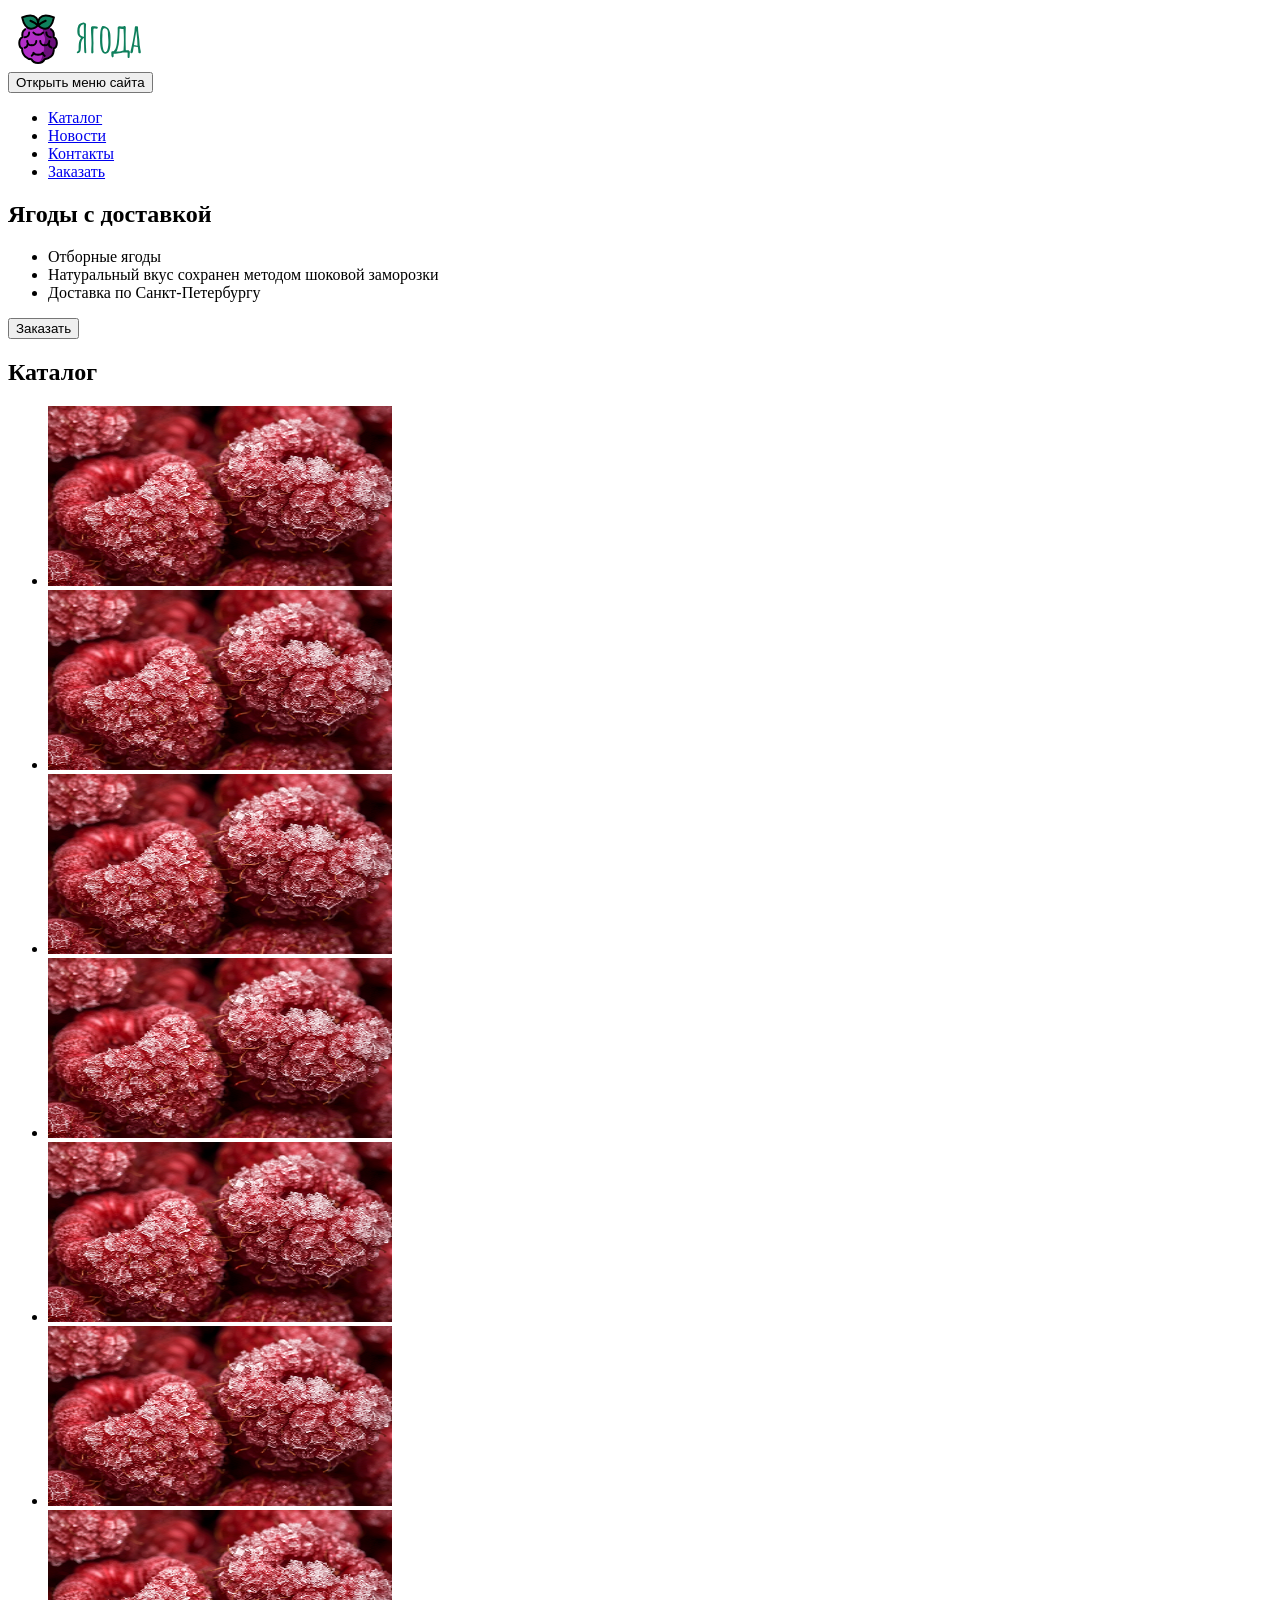
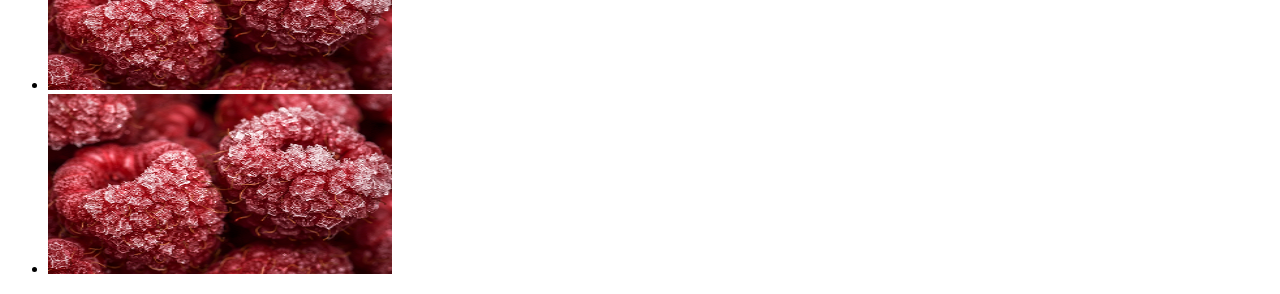
==== source/index.html @ 9d71b6a7 "Сделано 2 секции" ====
<!DOCTYPE html>
<html class="page" lang="ru">
  <head>
    <meta charset="UTF-8">
    <title>Berry</title>
    <meta name="viewport" content="width=device-width,initial-scale=1">
    <link rel="preload" href="#" type="font/woff2" as="font">
    <link rel="stylesheet" href="styles/styles.css">
    <script src="scripts/index.js" defer></script>
  </head>
  <body class="page__body">
    <header class="header">
      <div class="container">
        <a class="header__logo logo">
          <picture>
            <source
              srcset="./images/logo-huge.svg"
              media="(min-width: 768px)"
              width="135"
              height="60"
            >
            <img class="logo__image" src="./images/logo-small.svg" alt="Изображение ягоды еживики" width="52" height="52">
          </picture>
        </a>
        <nav class="header__navigation header__navigation--closed">
          <button class="header__burger-menu" type="button">
            <span class="visually-hidden">Открыть меню сайта</span>
          </button>
          <ul class="header__navigation-list">
            <li class="header__navigation-item">
              <a href="#" class="header-_navigation-link">Каталог</a>
            </li>
            <li class="header__navigation-item">
              <a href="#" class="header-_navigation-link">Новости</a>
            </li>
            <li class="header__navigation-item">
              <a href="#" class="header-_navigation-link">Контакты</a>
            </li>
            <li class="header__navigation-item">
              <a href="#" class="header-_navigation-link">Заказать</a>
            </li>
          </ul>
        </nav>
      </div>
    </header>
    <main>
      <section class="hero section container">
        <h1 class="hero__title">
          Ягоды с доставкой
        </h1>
        <ul class="hero__list">
          <li class="hero__item">Отборные ягоды</li>
          <li class="hero__item">Натуральный вкус сохранен методом шоковой заморозки</li>
          <li class="hero__item">Доставка по Санкт-Петербургу</li>
        </ul>
        <button class="hero__button button">Заказать</button>
      </section>
      <section class="catalog section container">
        <h2 class="catalog__title">Каталог</h2>
        <ul class="catalog__list">
          <li class="catalog__item">
            <atricle class="catalog__card card">
              <img
                class="catalog__card-image"
                src=""
                srcset="
                  ./images/raspberry-1x.png 1x,
                  ./images/raspberry-2x.png 1x,
                  ./images/raspberry-3x.png 1x,"
                alt="Изображение ягоды малины"
                width="344" height="180">
            </atricle>
          </li>
          <li class="catalog__item">
            <atricle class="catalog__card card">
              <img
              class="catalog__card-image"
              src=""
              srcset="
                ./images/raspberry-1x.png 1x,
                ./images/raspberry-2x.png 1x,
                ./images/raspberry-3x.png 1x,"
              alt="Изображение ягоды малины"
              width="344" height="180">
            </atricle>
          </li>
          <li class="catalog__item">
            <atricle class="catalog__card card">
              <img
              class="catalog__card-image"
              src=""
              srcset="
                ./images/raspberry-1x.png 1x,
                ./images/raspberry-2x.png 1x,
                ./images/raspberry-3x.png 1x,"
              alt="Изображение ягоды малины"
              width="344" height="180">
            </atricle>
          </li>
          <li class="catalog__item">
            <atricle class="catalog__card card">
              <img
              class="catalog__card-image"
              src=""
              srcset="
                ./images/raspberry-1x.png 1x,
                ./images/raspberry-2x.png 1x,
                ./images/raspberry-3x.png 1x,"
              alt="Изображение ягоды малины"
              width="344" height="180">
            </atricle>
          </li>
          <li class="catalog__item">
            <atricle class="catalog__card card">
              <img
              class="catalog__card-image"
              src=""
              srcset="
                ./images/raspberry-1x.png 1x,
                ./images/raspberry-2x.png 1x,
                ./images/raspberry-3x.png 1x,"
              alt="Изображение ягоды малины"
              width="344" height="180">
            </atricle>
          </li>
          <li class="catalog__item">
            <atricle class="catalog__card card">
              <img
              class="catalog__card-image"
              src=""
              srcset="
                ./images/raspberry-1x.png 1x,
                ./images/raspberry-2x.png 1x,
                ./images/raspberry-3x.png 1x,"
              alt="Изображение ягоды малины"
              width="344" height="180">
            </atricle>
          </li>
          <li class="catalog__item">
            <atricle class="catalog__card card">
              <img
              class="catalog__card-image"
              src=""
              srcset="
                ./images/raspberry-1x.png 1x,
                ./images/raspberry-2x.png 1x,
                ./images/raspberry-3x.png 1x,"
              alt="Изображение ягоды малины"
              width="344" height="180">
            </atricle>
          </li>
          <li class="catalog__item">
            <atricle class="catalog__card card">
              <img
              class="catalog__card-image"
              src=""
              srcset="
                ./images/raspberry-1x.png 1x,
                ./images/raspberry-2x.png 1x,
                ./images/raspberry-3x.png 1x,"
              alt="Изображение ягоды малины"
              width="344" height="180">
            </atricle>
          </li>
        </ul>
      </section>
    </main>
  </body>
</html>
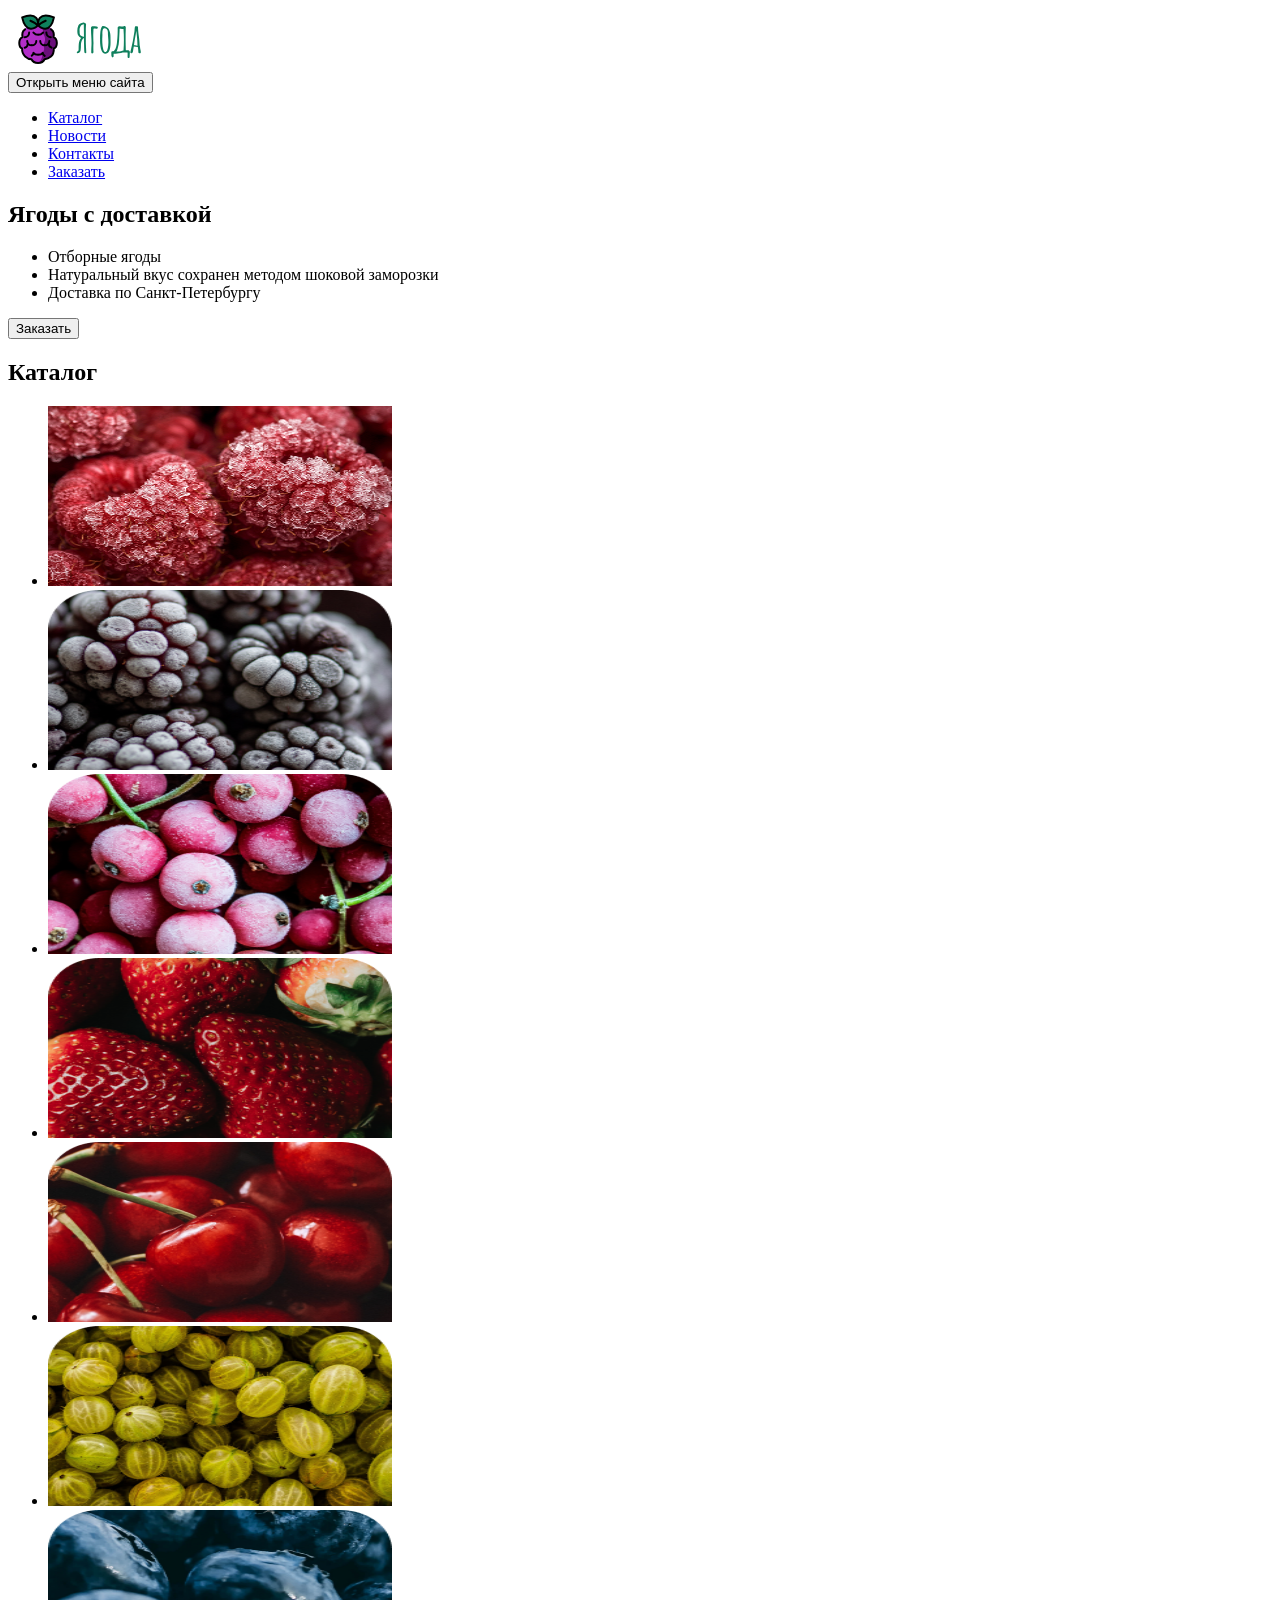
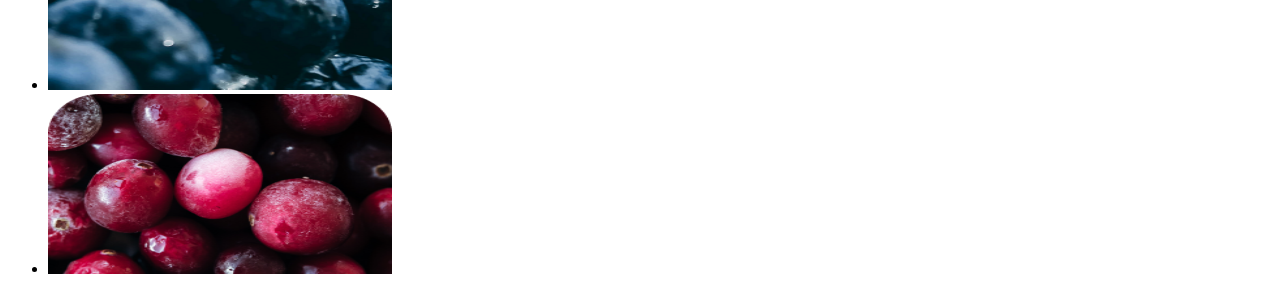
==== commit f95de8af: "Пробный коммит с другого места" ====
--- a/source/index.html
+++ b/source/index.html
@@ -62,7 +62,7 @@
             <atricle class="catalog__card card">
               <img
                 class="catalog__card-image"
-                src=""
+                
                 srcset="
                   ./images/raspberry-1x.png 1x,
                   ./images/raspberry-2x.png 1x,
@@ -75,11 +75,8 @@
             <atricle class="catalog__card card">
               <img
               class="catalog__card-image"
-              src=""
-              srcset="
-                ./images/raspberry-1x.png 1x,
-                ./images/raspberry-2x.png 1x,
-                ./images/raspberry-3x.png 1x,"
+              src="./images/blackberry-1x.png"
+  
               alt="Изображение ягоды малины"
               width="344" height="180">
             </atricle>
@@ -88,11 +85,8 @@
             <atricle class="catalog__card card">
               <img
               class="catalog__card-image"
-              src=""
-              srcset="
-                ./images/raspberry-1x.png 1x,
-                ./images/raspberry-2x.png 1x,
-                ./images/raspberry-3x.png 1x,"
+              src="./images/lingonberry-1x.png"
+              
               alt="Изображение ягоды малины"
               width="344" height="180">
             </atricle>
@@ -101,11 +95,8 @@
             <atricle class="catalog__card card">
               <img
               class="catalog__card-image"
-              src=""
-              srcset="
-                ./images/raspberry-1x.png 1x,
-                ./images/raspberry-2x.png 1x,
-                ./images/raspberry-3x.png 1x,"
+              src="./images/strawberry-1x.png"
+              
               alt="Изображение ягоды малины"
               width="344" height="180">
             </atricle>
@@ -114,11 +105,8 @@
             <atricle class="catalog__card card">
               <img
               class="catalog__card-image"
-              src=""
-              srcset="
-                ./images/raspberry-1x.png 1x,
-                ./images/raspberry-2x.png 1x,
-                ./images/raspberry-3x.png 1x,"
+              src="./images/cherry-1x.png"
+              
               alt="Изображение ягоды малины"
               width="344" height="180">
             </atricle>
@@ -127,11 +115,8 @@
             <atricle class="catalog__card card">
               <img
               class="catalog__card-image"
-              src=""
-              srcset="
-                ./images/raspberry-1x.png 1x,
-                ./images/raspberry-2x.png 1x,
-                ./images/raspberry-3x.png 1x,"
+              src="./images/gooseberry-1x.png"
+              
               alt="Изображение ягоды малины"
               width="344" height="180">
             </atricle>
@@ -140,11 +125,8 @@
             <atricle class="catalog__card card">
               <img
               class="catalog__card-image"
-              src=""
-              srcset="
-                ./images/raspberry-1x.png 1x,
-                ./images/raspberry-2x.png 1x,
-                ./images/raspberry-3x.png 1x,"
+              src="./images/blueberry-1x.png"
+              
               alt="Изображение ягоды малины"
               width="344" height="180">
             </atricle>
@@ -153,11 +135,8 @@
             <atricle class="catalog__card card">
               <img
               class="catalog__card-image"
-              src=""
-              srcset="
-                ./images/raspberry-1x.png 1x,
-                ./images/raspberry-2x.png 1x,
-                ./images/raspberry-3x.png 1x,"
+              src="./images/cranberry-1x.png"
+              
               alt="Изображение ягоды малины"
               width="344" height="180">
             </atricle>
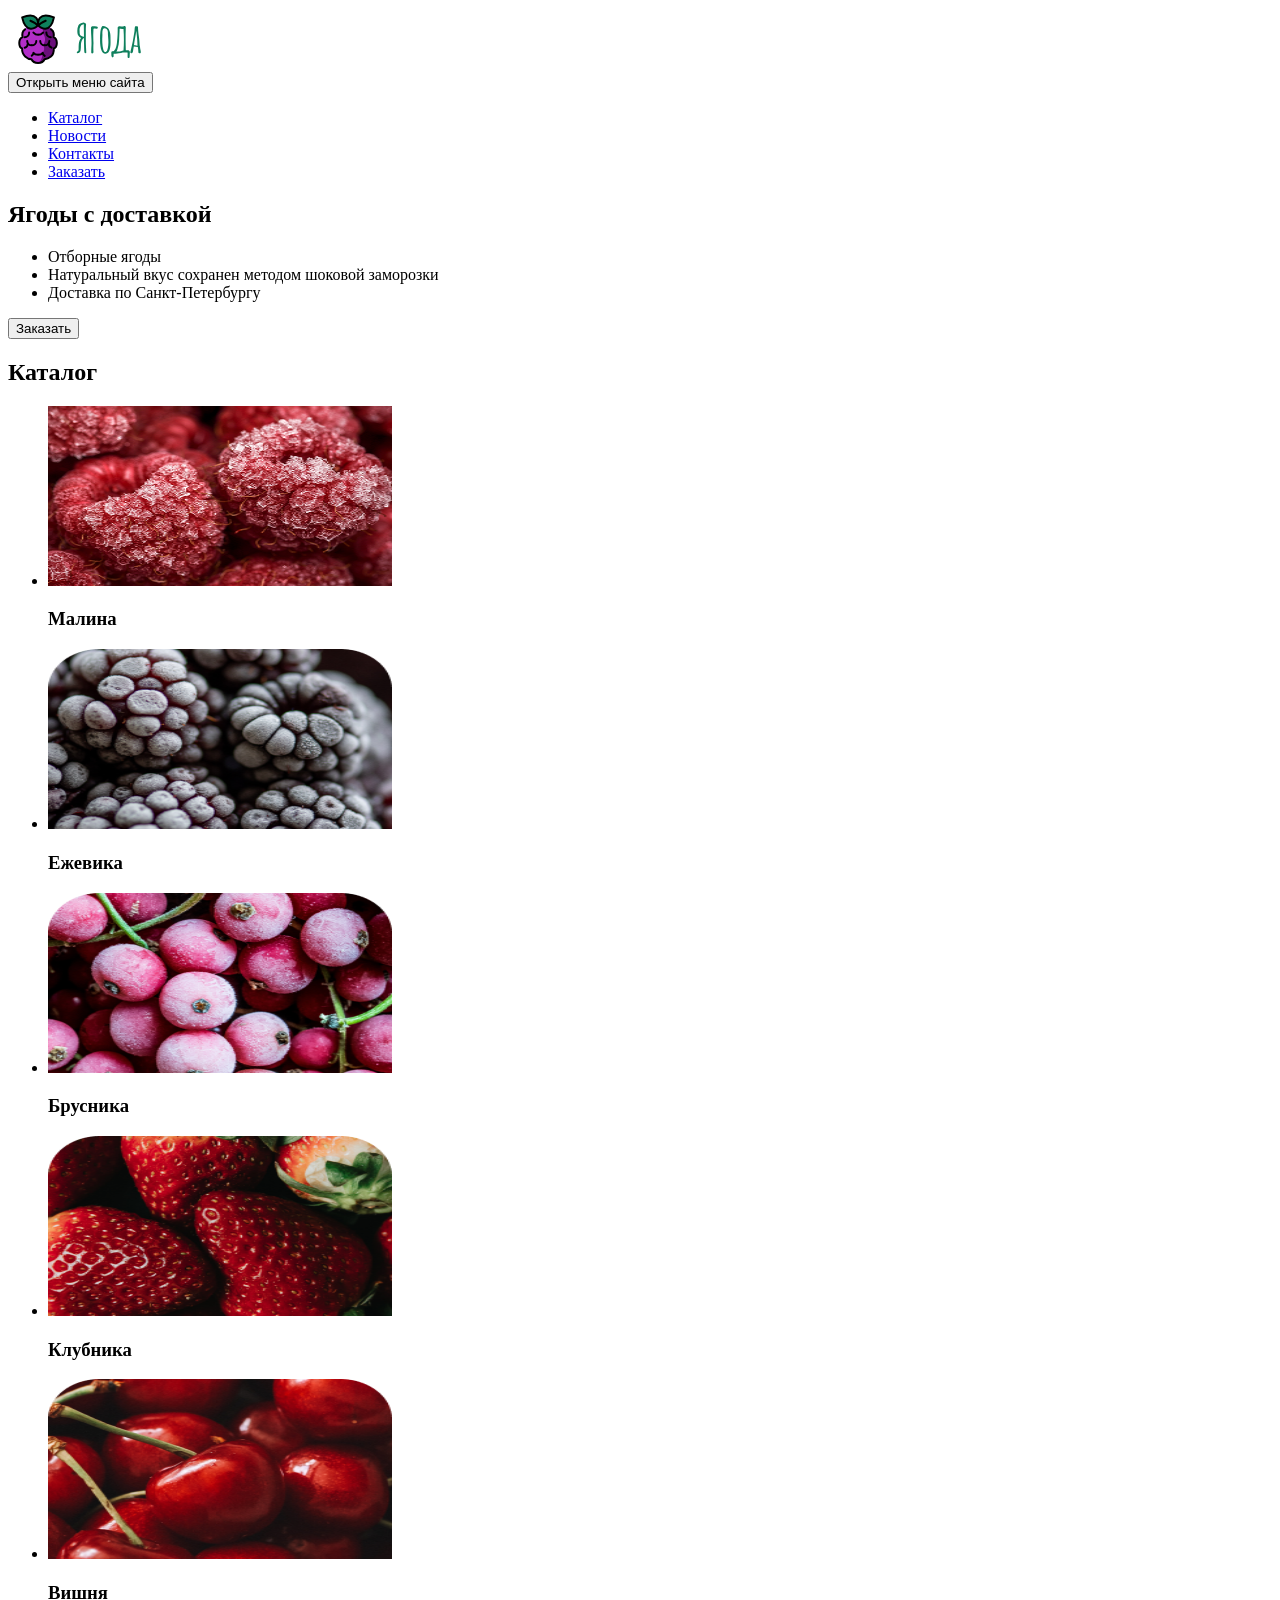
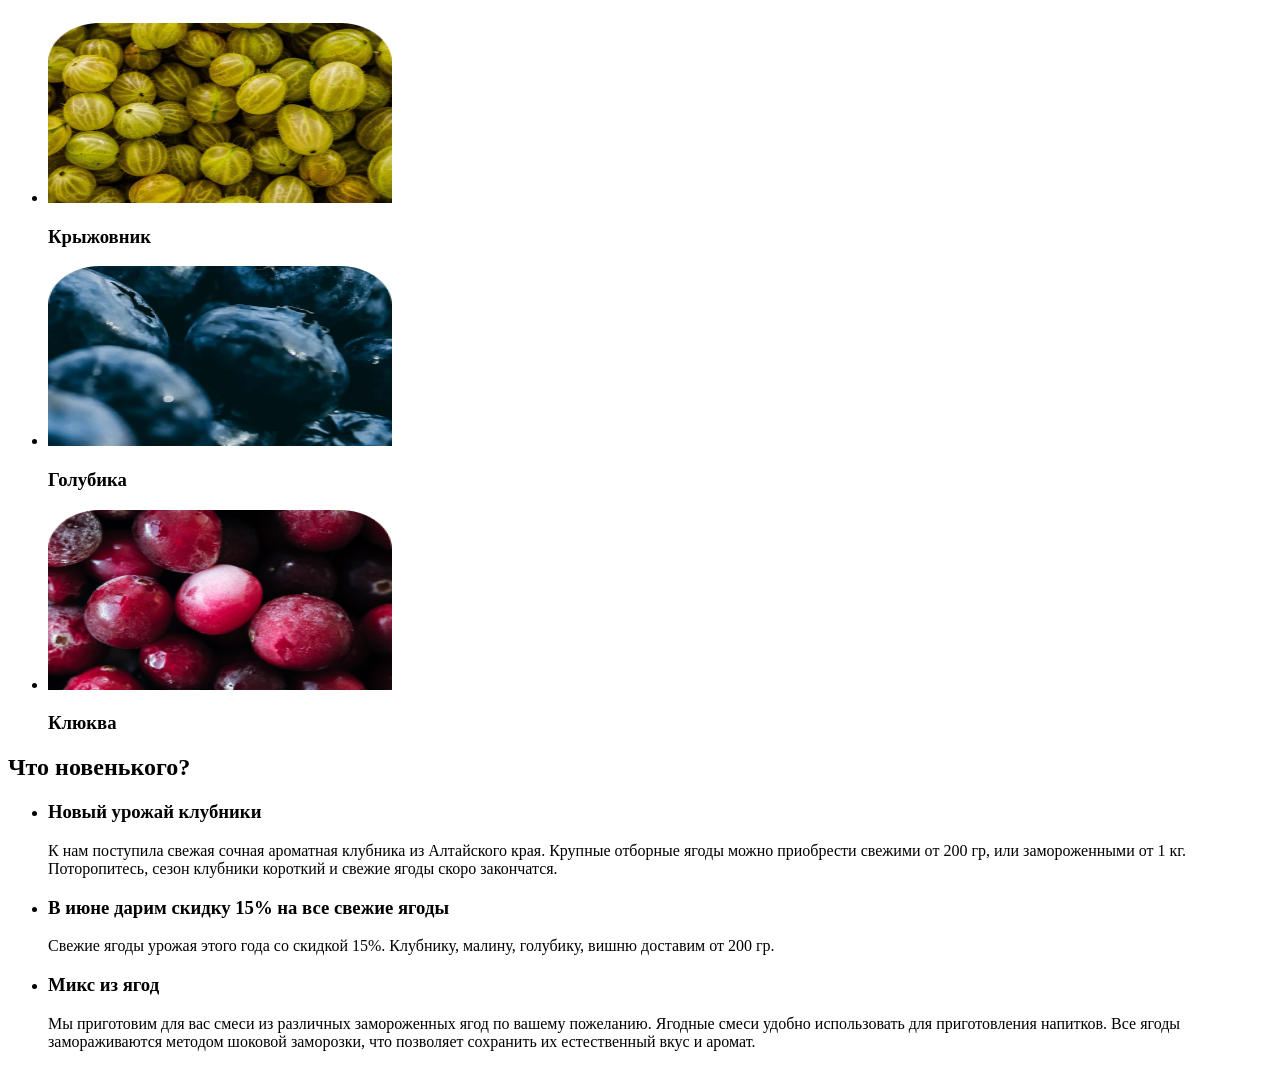
==== commit 0bcedf38: "Настройка сасс" ====
--- a/source/index.html
+++ b/source/index.html
@@ -69,6 +69,7 @@
                   ./images/raspberry-3x.png 1x,"
                 alt="Изображение ягоды малины"
                 width="344" height="180">
+                <h3 class="catalog__card-title">Малина</h3>
             </atricle>
           </li>
           <li class="catalog__item">
@@ -76,9 +77,10 @@
               <img
               class="catalog__card-image"
               src="./images/blackberry-1x.png"
-  
+              
               alt="Изображение ягоды малины"
               width="344" height="180">
+              <h3 class="catalog__card-title">Ежевика</h3>
             </atricle>
           </li>
           <li class="catalog__item">
@@ -89,6 +91,7 @@
               
               alt="Изображение ягоды малины"
               width="344" height="180">
+              <h3 class="catalog__card-title">Брусника</h3>
             </atricle>
           </li>
           <li class="catalog__item">
@@ -99,6 +102,7 @@
               
               alt="Изображение ягоды малины"
               width="344" height="180">
+              <h3 class="catalog__card-title">Клубника</h3>
             </atricle>
           </li>
           <li class="catalog__item">
@@ -109,6 +113,7 @@
               
               alt="Изображение ягоды малины"
               width="344" height="180">
+              <h3 class="catalog__card-title">Вишня</h3>
             </atricle>
           </li>
           <li class="catalog__item">
@@ -119,6 +124,7 @@
               
               alt="Изображение ягоды малины"
               width="344" height="180">
+              <h3 class="catalog__card-title">Крыжовник</h3>
             </atricle>
           </li>
           <li class="catalog__item">
@@ -129,6 +135,7 @@
               
               alt="Изображение ягоды малины"
               width="344" height="180">
+              <h3 class="catalog__card-title">Голубика</h3>
             </atricle>
           </li>
           <li class="catalog__item">
@@ -139,10 +146,47 @@
               
               alt="Изображение ягоды малины"
               width="344" height="180">
+              <h3 class="catalog__card-title">Клюква</h3>
             </atricle>
           </li>
         </ul>
       </section>
+      <section class="news section">
+        <h2 class="news__title">Что новенького?</h2>
+        <ul class="news__list">
+          <li class="news__item">
+            <article class="news__card card">
+              <h3 class="news__card-title">Новый урожай клубники</h3>
+              <p class="news__card-text">
+                К нам поступила свежая сочная ароматная клубника 
+                из Алтайского края. Крупные отборные ягоды можно приобрести 
+                свежими от 200 гр, или замороженными от 1 кг. 
+                Поторопитесь, сезон клубники короткий и свежие ягоды скоро закончатся.
+              </p>
+            </article>
+          </li>
+          <li class="news__item">
+            <article class="news__card card">
+              <h3 class="news__card-title">В июне дарим скидку 15% на все свежие ягоды</h3>
+              <p class="news__card-text">
+                Свежие ягоды урожая этого года со скидкой 15%.  Клубнику, малину, голубику, вишню доставим от 200 гр. 
+              </p>
+            </article>
+          </li>
+          <li class="news__item">
+            <article class="news__card card">
+              <h3 class="news__card-title">Микс из ягод</h3>
+              <p class="news__card-text">
+                Мы приготовим для вас смеси 
+                из различных замороженных ягод по вашему пожеланию. 
+                Ягодные смеси удобно использовать для приготовления напитков.
+                Все ягоды замораживаются методом шоковой заморозки, 
+                что позволяет сохранить их естественный вкус и аромат.</p>
+            </article>
+          </li>
+        </ul>
+        
+      </section>
     </main>
   </body>
 </html>
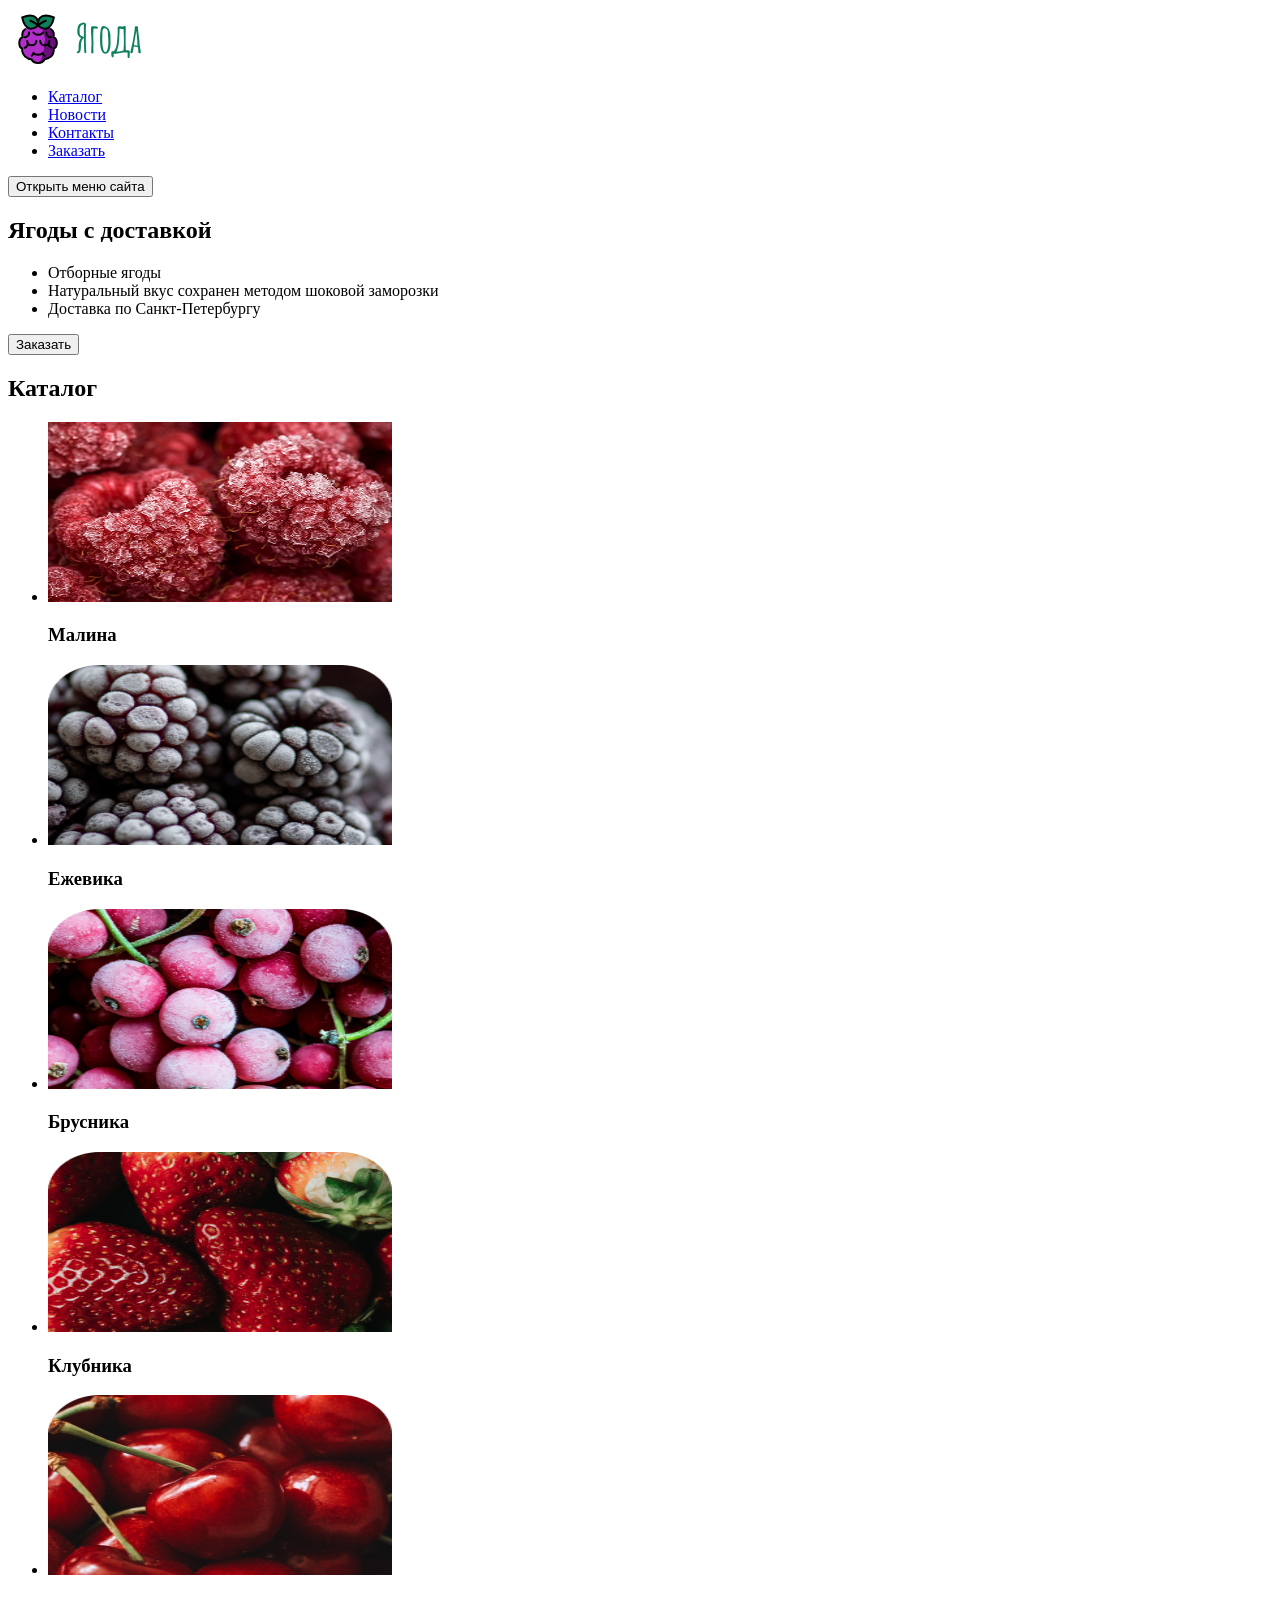
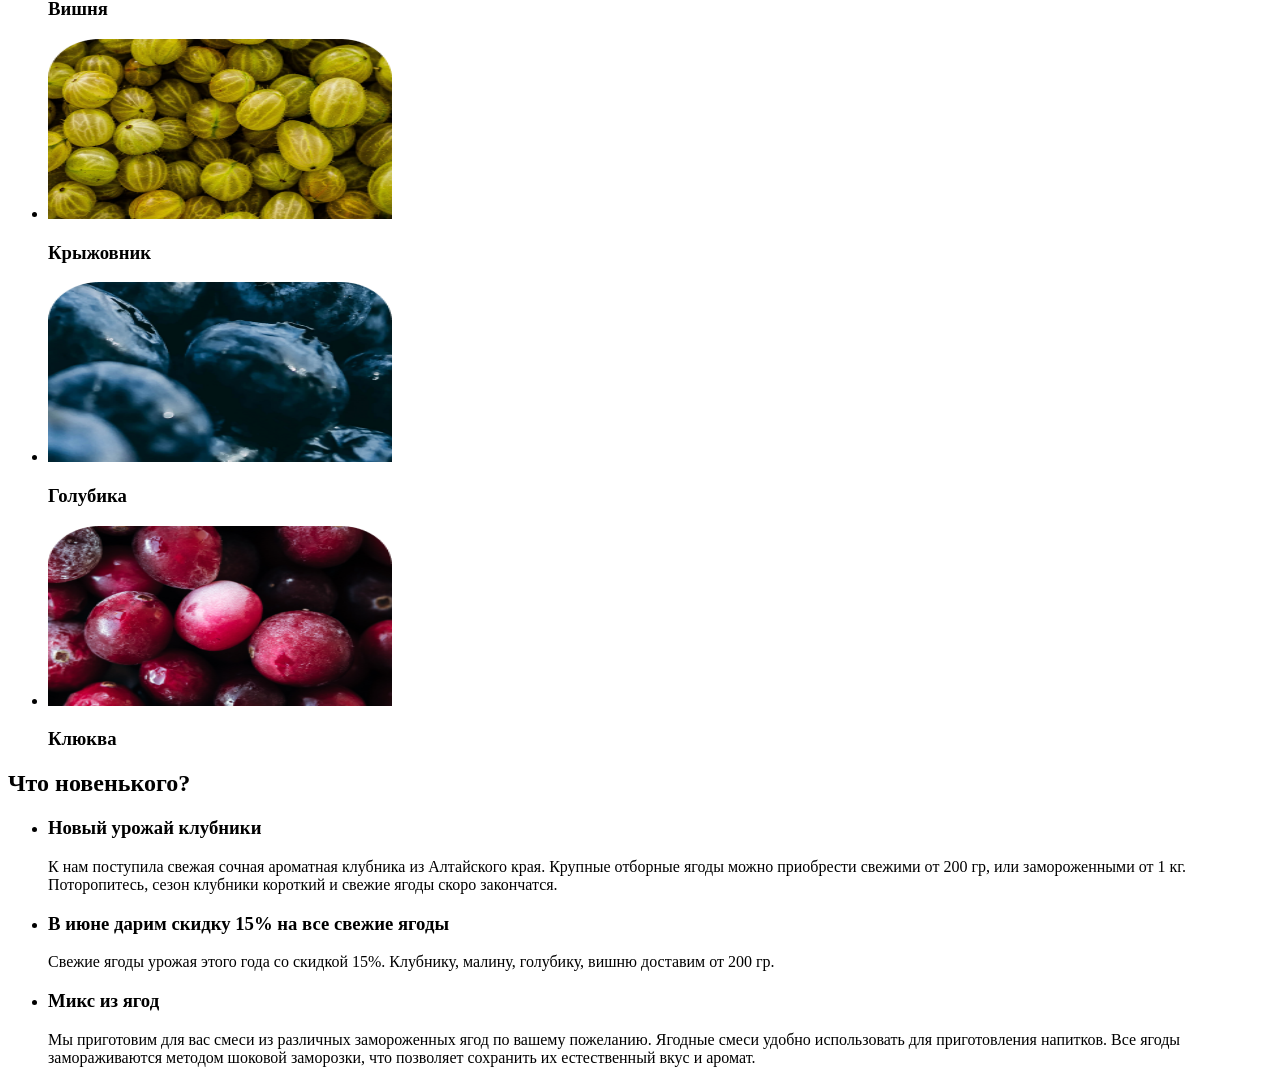
==== commit 3d2028fd: "Сделана шапка" ====
--- a/source/index.html
+++ b/source/index.html
@@ -10,7 +10,7 @@
   </head>
   <body class="page__body">
     <header class="header">
-      <div class="container">
+      <div class="header__inner container">
         <a class="header__logo logo">
           <picture>
             <source
@@ -22,10 +22,7 @@
             <img class="logo__image" src="./images/logo-small.svg" alt="Изображение ягоды еживики" width="52" height="52">
           </picture>
         </a>
-        <nav class="header__navigation header__navigation--closed">
-          <button class="header__burger-menu" type="button">
-            <span class="visually-hidden">Открыть меню сайта</span>
-          </button>
+        <nav class="header__navigation">
           <ul class="header__navigation-list">
             <li class="header__navigation-item">
               <a href="#" class="header-_navigation-link">Каталог</a>
@@ -41,19 +38,27 @@
             </li>
           </ul>
         </nav>
+        <button
+          class="header__burger-button"
+          type="button">
+
+            <span class="visually-hidden">Открыть меню сайта</span>
+        </button>
       </div>
     </header>
     <main>
-      <section class="hero section container">
-        <h1 class="hero__title">
-          Ягоды с доставкой
-        </h1>
+      <section class="hero section">
+        <div class="hero__inner container">
+          <h1 class="hero__title">
+            Ягоды с доставкой
+          </h1>
         <ul class="hero__list">
           <li class="hero__item">Отборные ягоды</li>
           <li class="hero__item">Натуральный вкус сохранен методом шоковой заморозки</li>
           <li class="hero__item">Доставка по Санкт-Петербургу</li>
         </ul>
         <button class="hero__button button">Заказать</button>
+        </div>
       </section>
       <section class="catalog section container">
         <h2 class="catalog__title">Каталог</h2>
@@ -62,7 +67,7 @@
             <atricle class="catalog__card card">
               <img
                 class="catalog__card-image"
-                
+
                 srcset="
                   ./images/raspberry-1x.png 1x,
                   ./images/raspberry-2x.png 1x,
@@ -77,7 +82,7 @@
               <img
               class="catalog__card-image"
               src="./images/blackberry-1x.png"
-              
+
               alt="Изображение ягоды малины"
               width="344" height="180">
               <h3 class="catalog__card-title">Ежевика</h3>
@@ -88,7 +93,7 @@
               <img
               class="catalog__card-image"
               src="./images/lingonberry-1x.png"
-              
+
               alt="Изображение ягоды малины"
               width="344" height="180">
               <h3 class="catalog__card-title">Брусника</h3>
@@ -99,7 +104,7 @@
               <img
               class="catalog__card-image"
               src="./images/strawberry-1x.png"
-              
+
               alt="Изображение ягоды малины"
               width="344" height="180">
               <h3 class="catalog__card-title">Клубника</h3>
@@ -110,7 +115,7 @@
               <img
               class="catalog__card-image"
               src="./images/cherry-1x.png"
-              
+
               alt="Изображение ягоды малины"
               width="344" height="180">
               <h3 class="catalog__card-title">Вишня</h3>
@@ -121,7 +126,7 @@
               <img
               class="catalog__card-image"
               src="./images/gooseberry-1x.png"
-              
+
               alt="Изображение ягоды малины"
               width="344" height="180">
               <h3 class="catalog__card-title">Крыжовник</h3>
@@ -132,7 +137,7 @@
               <img
               class="catalog__card-image"
               src="./images/blueberry-1x.png"
-              
+
               alt="Изображение ягоды малины"
               width="344" height="180">
               <h3 class="catalog__card-title">Голубика</h3>
@@ -143,7 +148,7 @@
               <img
               class="catalog__card-image"
               src="./images/cranberry-1x.png"
-              
+
               alt="Изображение ягоды малины"
               width="344" height="180">
               <h3 class="catalog__card-title">Клюква</h3>
@@ -158,9 +163,9 @@
             <article class="news__card card">
               <h3 class="news__card-title">Новый урожай клубники</h3>
               <p class="news__card-text">
-                К нам поступила свежая сочная ароматная клубника 
-                из Алтайского края. Крупные отборные ягоды можно приобрести 
-                свежими от 200 гр, или замороженными от 1 кг. 
+                К нам поступила свежая сочная ароматная клубника
+                из Алтайского края. Крупные отборные ягоды можно приобрести
+                свежими от 200 гр, или замороженными от 1 кг.
                 Поторопитесь, сезон клубники короткий и свежие ягоды скоро закончатся.
               </p>
             </article>
@@ -169,7 +174,7 @@
             <article class="news__card card">
               <h3 class="news__card-title">В июне дарим скидку 15% на все свежие ягоды</h3>
               <p class="news__card-text">
-                Свежие ягоды урожая этого года со скидкой 15%.  Клубнику, малину, голубику, вишню доставим от 200 гр. 
+                Свежие ягоды урожая этого года со скидкой 15%.  Клубнику, малину, голубику, вишню доставим от 200 гр.
               </p>
             </article>
           </li>
@@ -177,16 +182,17 @@
             <article class="news__card card">
               <h3 class="news__card-title">Микс из ягод</h3>
               <p class="news__card-text">
-                Мы приготовим для вас смеси 
-                из различных замороженных ягод по вашему пожеланию. 
+                Мы приготовим для вас смеси
+                из различных замороженных ягод по вашему пожеланию.
                 Ягодные смеси удобно использовать для приготовления напитков.
-                Все ягоды замораживаются методом шоковой заморозки, 
+                Все ягоды замораживаются методом шоковой заморозки,
                 что позволяет сохранить их естественный вкус и аромат.</p>
             </article>
           </li>
         </ul>
-        
+
       </section>
     </main>
+    <script src="./scripts/index.js"></script>
   </body>
 </html>
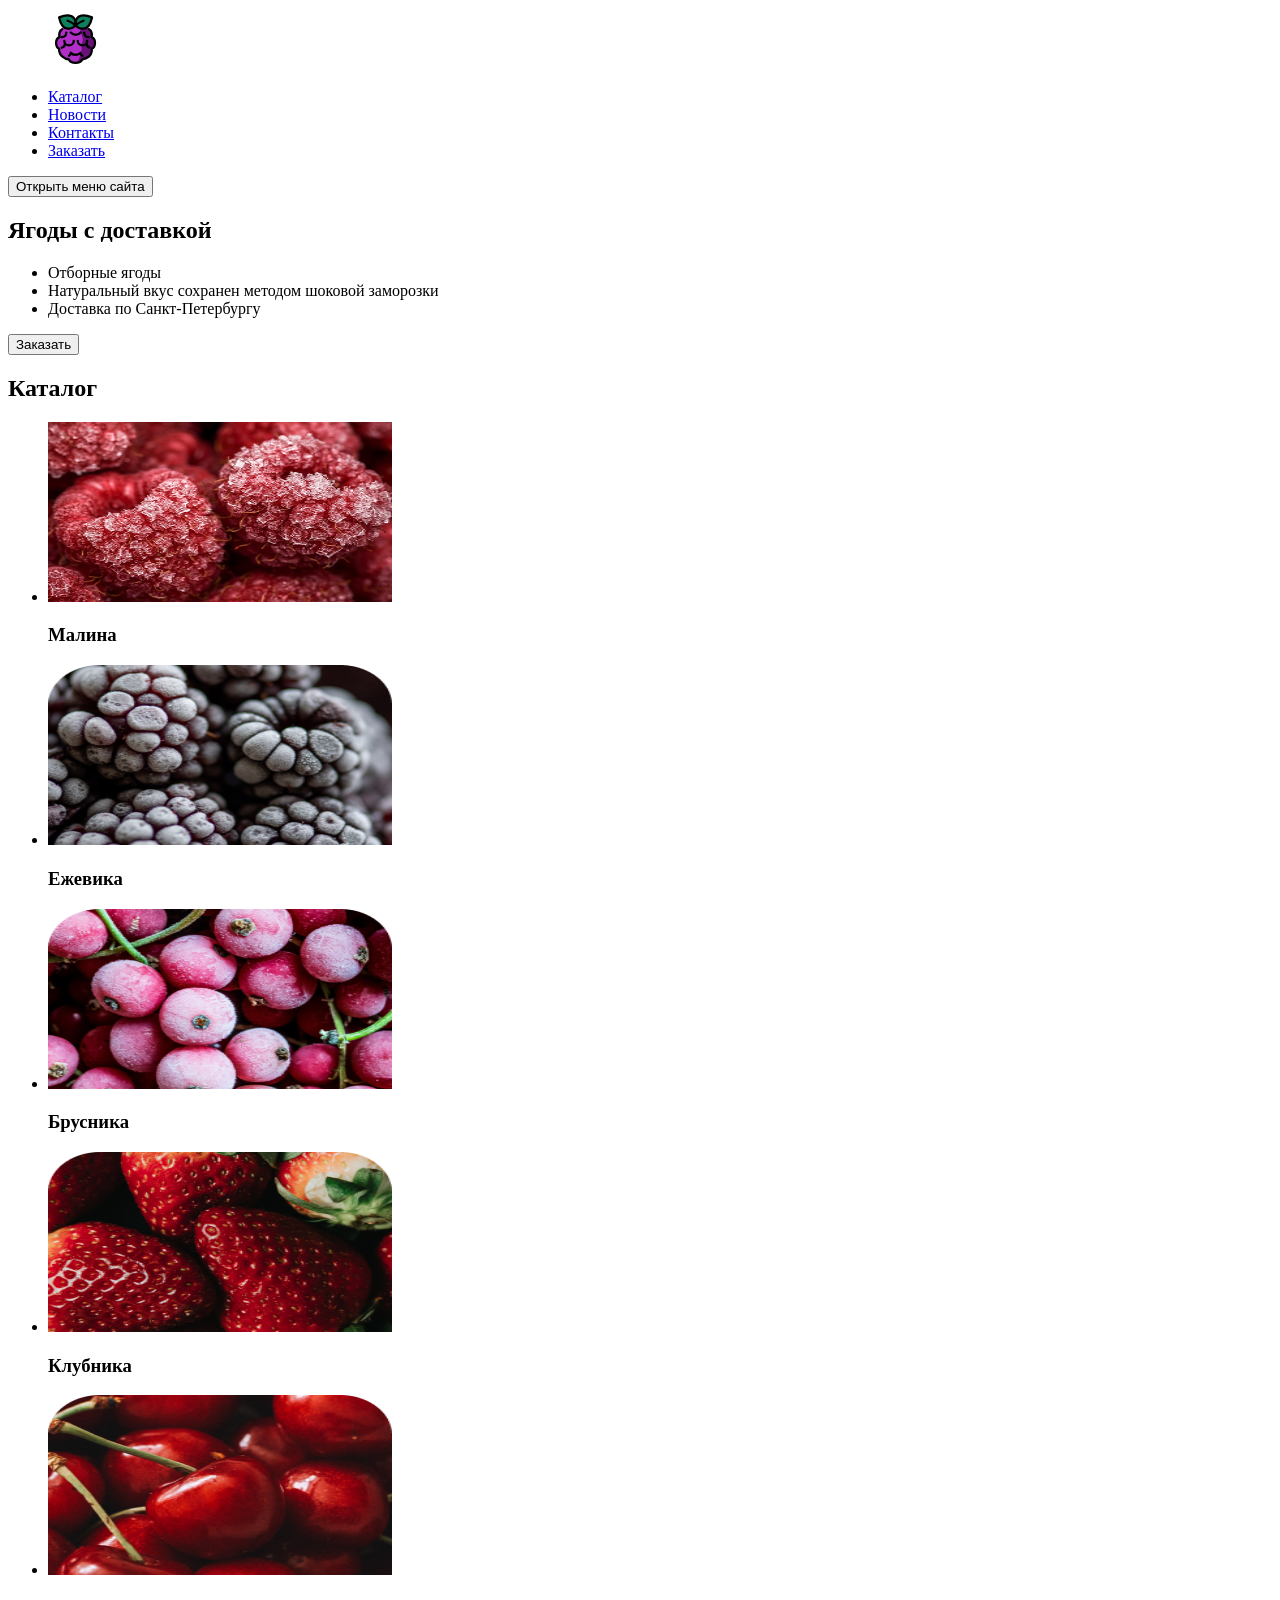
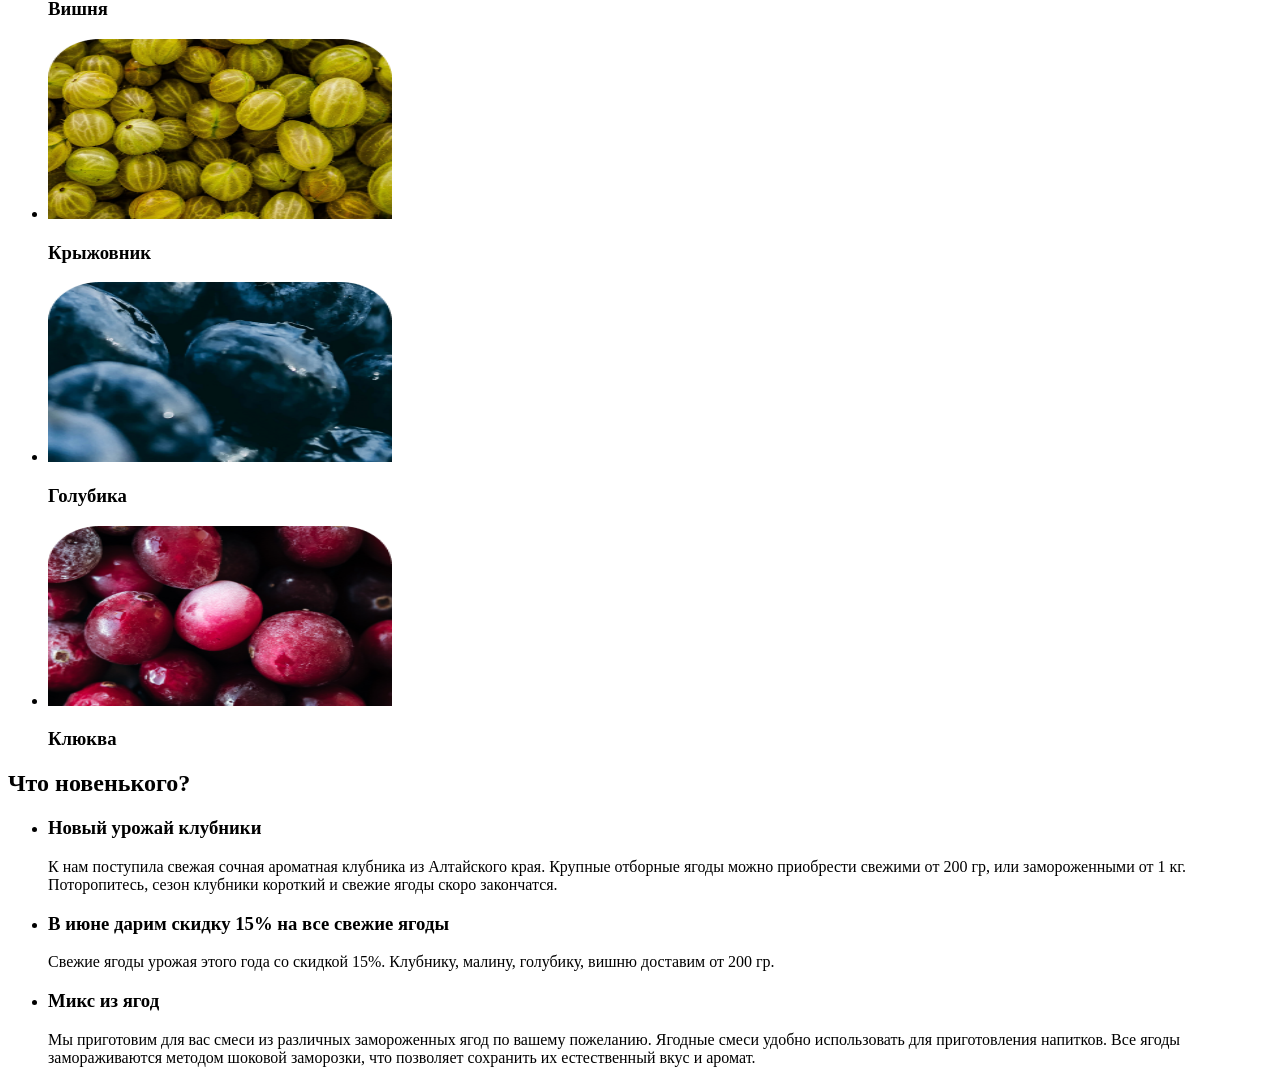
==== commit 98f7ddb7: "Улучшил сайт" ====
--- a/source/index.html
+++ b/source/index.html
@@ -49,15 +49,18 @@
     <main>
       <section class="hero section">
         <div class="hero__inner container">
-          <h1 class="hero__title">
-            Ягоды с доставкой
-          </h1>
-        <ul class="hero__list">
-          <li class="hero__item">Отборные ягоды</li>
-          <li class="hero__item">Натуральный вкус сохранен методом шоковой заморозки</li>
-          <li class="hero__item">Доставка по Санкт-Петербургу</li>
-        </ul>
-        <button class="hero__button button">Заказать</button>
+          <div class="hero__wrapper">
+            <h1 class="hero__title">
+              Ягоды с доставкой
+            </h1>
+          <ul class="hero__list">
+            <li class="hero__item">Отборные ягоды</li>
+            <li class="hero__item">Натуральный вкус сохранен методом шоковой заморозки</li>
+            <li class="hero__item">Доставка по Санкт-Петербургу</li>
+          </ul>
+          <button class="hero__button button">Заказать</button>
+          </div>
+        
         </div>
       </section>
       <section class="catalog section container">
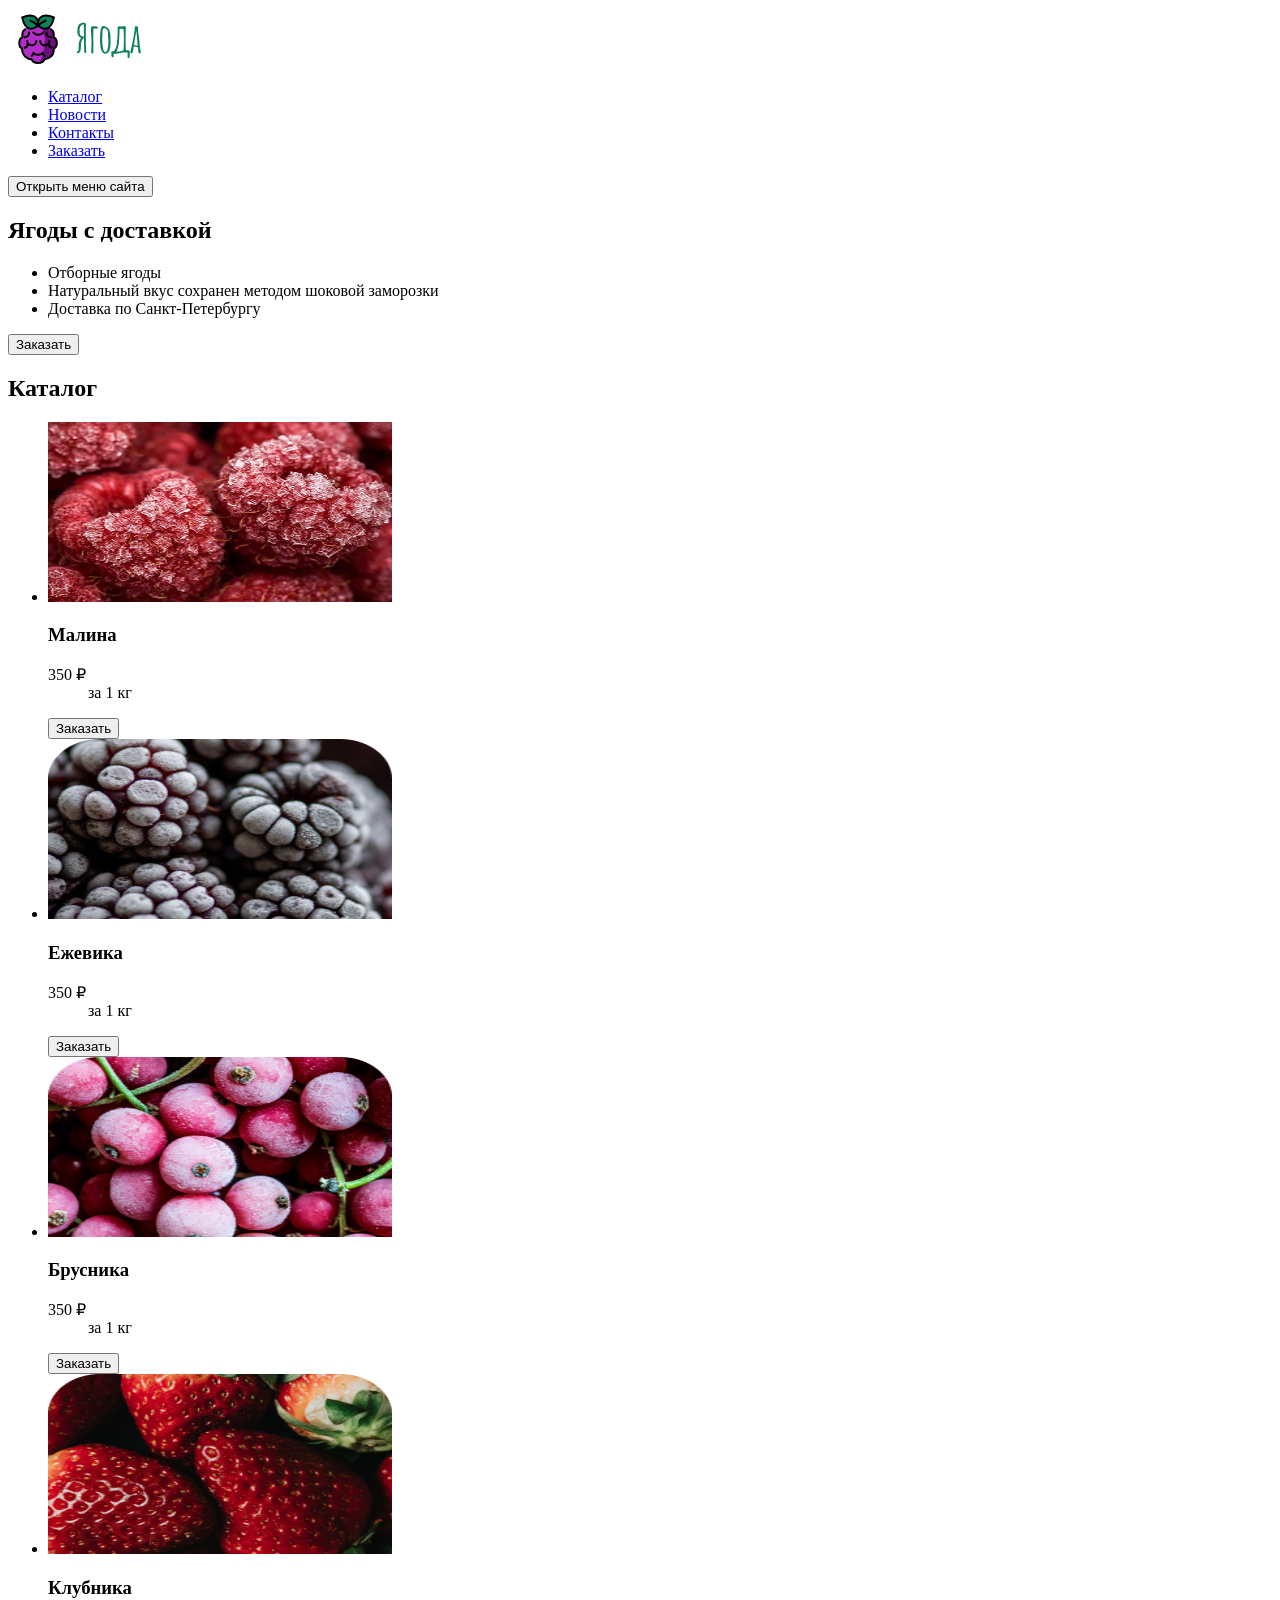
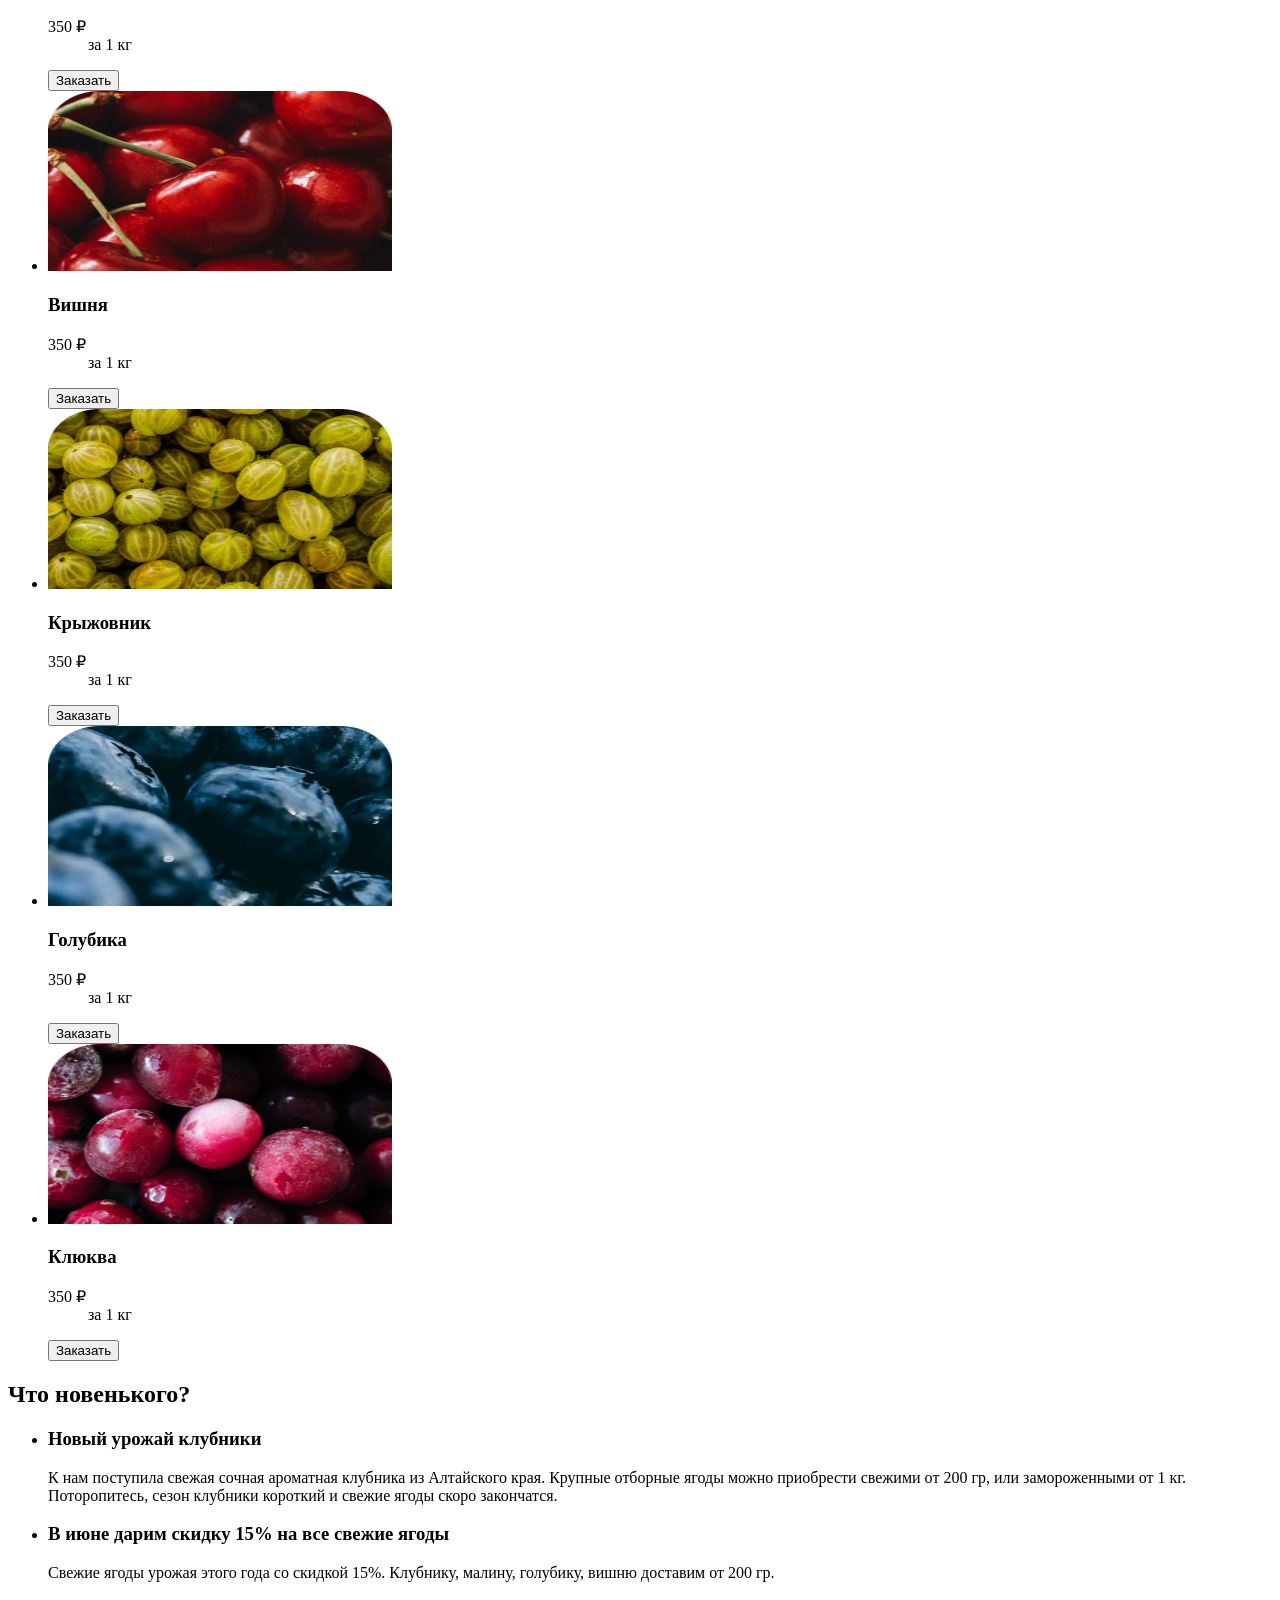
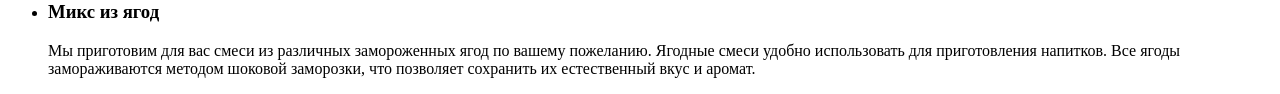
==== commit c7dd9d72: "3version" ====
--- a/source/index.html
+++ b/source/index.html
@@ -50,21 +50,21 @@
       <section class="hero section">
         <div class="hero__inner container">
           <div class="hero__wrapper">
-            <h1 class="hero__title">
+            <h1 class="hero__title title">
               Ягоды с доставкой
             </h1>
-          <ul class="hero__list">
+            <ul class="hero__list">
             <li class="hero__item">Отборные ягоды</li>
             <li class="hero__item">Натуральный вкус сохранен методом шоковой заморозки</li>
             <li class="hero__item">Доставка по Санкт-Петербургу</li>
           </ul>
           <button class="hero__button button">Заказать</button>
           </div>
-        
+
         </div>
       </section>
       <section class="catalog section container">
-        <h2 class="catalog__title">Каталог</h2>
+        <h2 class="catalog__title title">Каталог</h2>
         <ul class="catalog__list">
           <li class="catalog__item">
             <atricle class="catalog__card card">
@@ -77,7 +77,12 @@
                   ./images/raspberry-3x.png 1x,"
                 alt="Изображение ягоды малины"
                 width="344" height="180">
-                <h3 class="catalog__card-title">Малина</h3>
+                <h3 class="catalog__card-subtitle">Малина</h3>
+                <dl class="catalog__price-list">
+                  <dt class="catalog__price-item">350 ₽</dt>
+                  <dd class="catalog__price-item">за 1 кг</dd>
+                </dl>
+                <button class="catalog__button button">Заказать</button>
             </atricle>
           </li>
           <li class="catalog__item">
@@ -88,7 +93,12 @@
 
               alt="Изображение ягоды малины"
               width="344" height="180">
-              <h3 class="catalog__card-title">Ежевика</h3>
+              <h3 class="catalog__card-subtitle">Ежевика</h3>
+              <dl class="catalog__price-list">
+                  <dt class="catalog__price-item">350 ₽</dt>
+                  <dd class="catalog__price-item">за 1 кг</dd>
+              </dl>
+              <button class="catalog__button button">Заказать</button>
             </atricle>
           </li>
           <li class="catalog__item">
@@ -99,7 +109,12 @@
 
               alt="Изображение ягоды малины"
               width="344" height="180">
-              <h3 class="catalog__card-title">Брусника</h3>
+              <h3 class="catalog__card-subtitle">Брусника</h3>
+              <dl class="catalog__price-list">
+                  <dt class="catalog__price-item">350 ₽</dt>
+                  <dd class="catalog__price-item">за 1 кг</dd>
+              </dl>
+              <button class="catalog__button button">Заказать</button>
             </atricle>
           </li>
           <li class="catalog__item">
@@ -110,7 +125,12 @@
 
               alt="Изображение ягоды малины"
               width="344" height="180">
-              <h3 class="catalog__card-title">Клубника</h3>
+              <h3 class="catalog__card-subtitle">Клубника</h3>
+              <dl class="catalog__price-list">
+                  <dt class="catalog__price-item">350 ₽</dt>
+                  <dd class="catalog__price-item">за 1 кг</dd>
+              </dl>
+              <button class="catalog__button button">Заказать</button>
             </atricle>
           </li>
           <li class="catalog__item">
@@ -121,7 +141,12 @@
 
               alt="Изображение ягоды малины"
               width="344" height="180">
-              <h3 class="catalog__card-title">Вишня</h3>
+              <h3 class="catalog__card-subtitle">Вишня</h3>
+              <dl class="catalog__price-list">
+                  <dt class="catalog__price-item">350 ₽</dt>
+                  <dd class="catalog__price-item">за 1 кг</dd>
+              </dl>
+              <button class="catalog__button button">Заказать</button>
             </atricle>
           </li>
           <li class="catalog__item">
@@ -132,7 +157,12 @@
 
               alt="Изображение ягоды малины"
               width="344" height="180">
-              <h3 class="catalog__card-title">Крыжовник</h3>
+              <h3 class="catalog__card-subtitle">Крыжовник</h3>
+              <dl class="catalog__price-list">
+                  <dt class="catalog__price-item">350 ₽</dt>
+                  <dd class="catalog__price-item">за 1 кг</dd>
+              </dl>
+              <button class="catalog__button button">Заказать</button>
             </atricle>
           </li>
           <li class="catalog__item">
@@ -143,7 +173,12 @@
 
               alt="Изображение ягоды малины"
               width="344" height="180">
-              <h3 class="catalog__card-title">Голубика</h3>
+              <h3 class="catalog__card-subtitle">Голубика</h3>
+              <dl class="catalog__price-list">
+                  <dt class="catalog__price-item">350 ₽</dt>
+                  <dd class="catalog__price-item">за 1 кг</dd>
+              </dl>
+              <button class="catalog__button button">Заказать</button>
             </atricle>
           </li>
           <li class="catalog__item">
@@ -154,13 +189,18 @@
 
               alt="Изображение ягоды малины"
               width="344" height="180">
-              <h3 class="catalog__card-title">Клюква</h3>
+              <h3 class="catalog__card-subtitle">Клюква</h3>
+              <dl class="catalog__price-list">
+                  <dt class="catalog__price-item">350 ₽</dt>
+                  <dd class="catalog__price-item">за 1 кг</dd>
+              </dl>
+              <button class="catalog__button button">Заказать</button>
             </atricle>
           </li>
         </ul>
       </section>
       <section class="news section">
-        <h2 class="news__title">Что новенького?</h2>
+        <h2 class="news__title title">Что новенького?</h2>
         <ul class="news__list">
           <li class="news__item">
             <article class="news__card card">
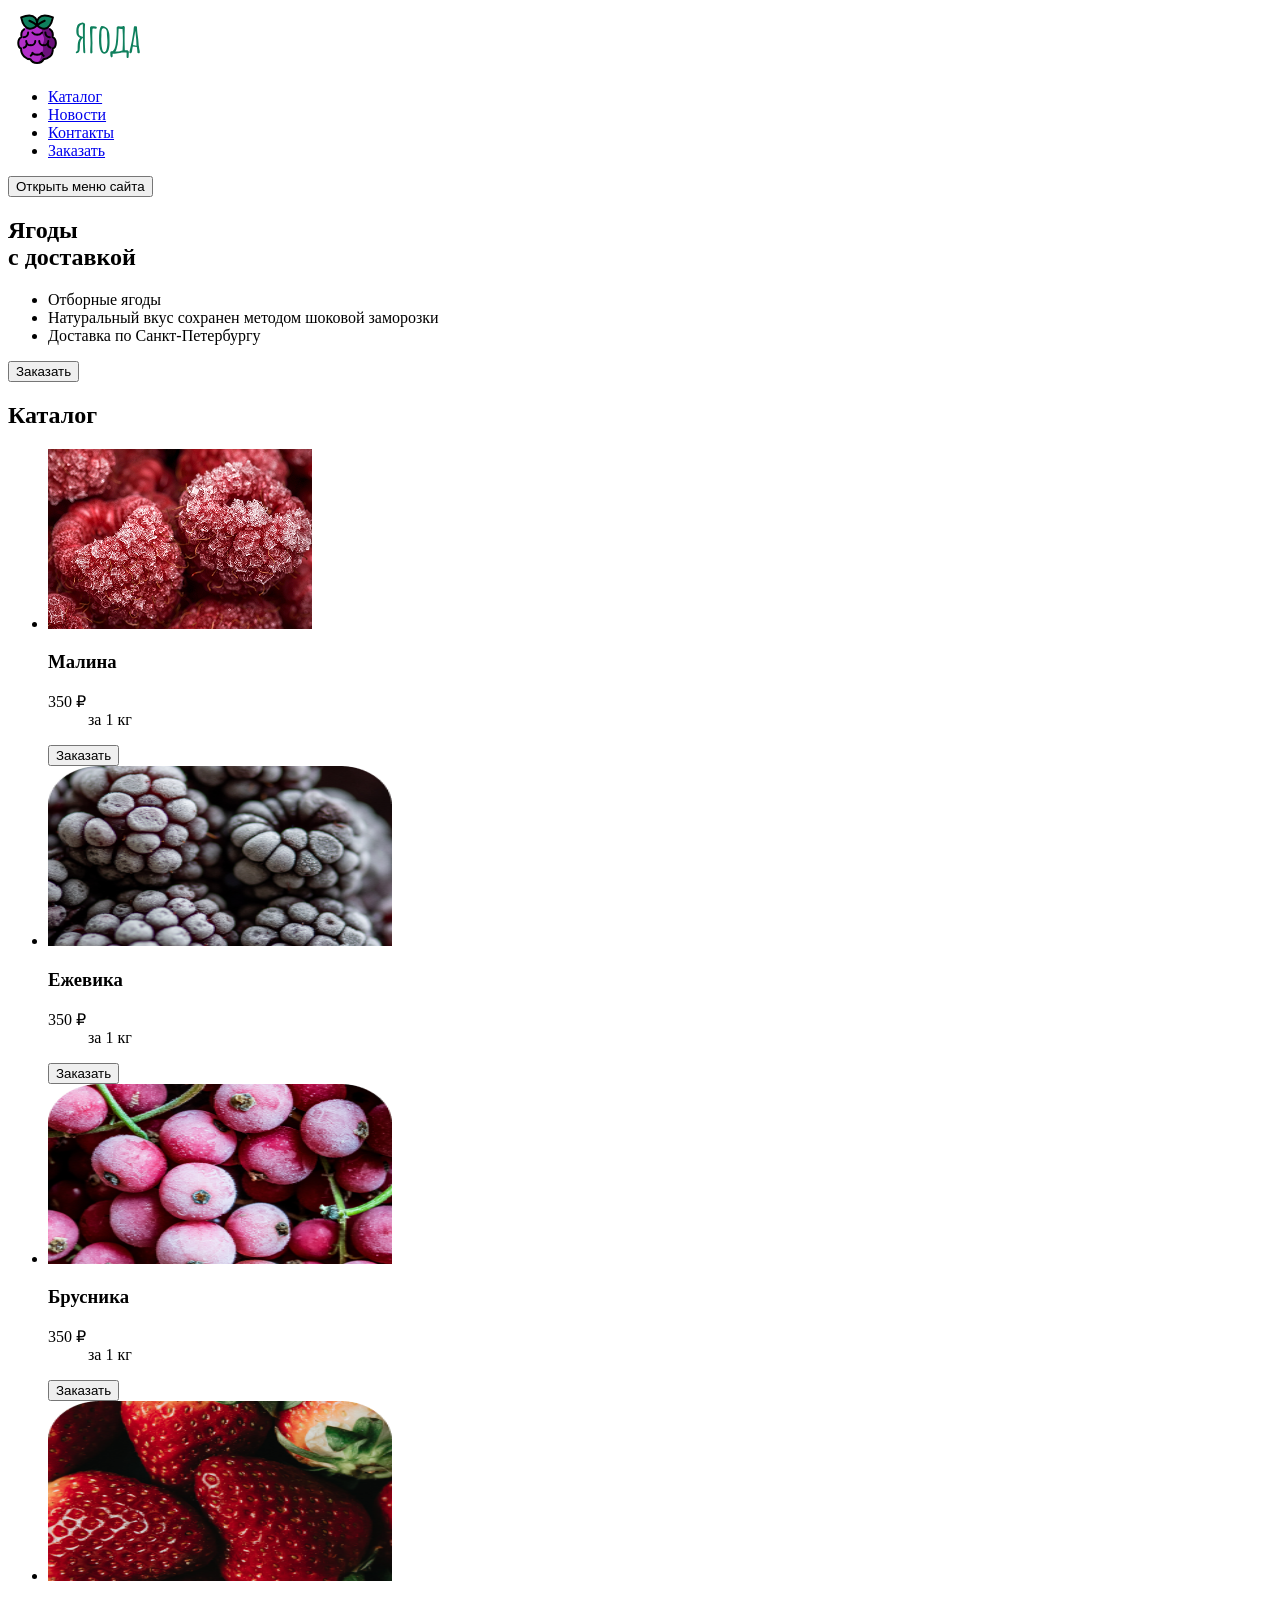
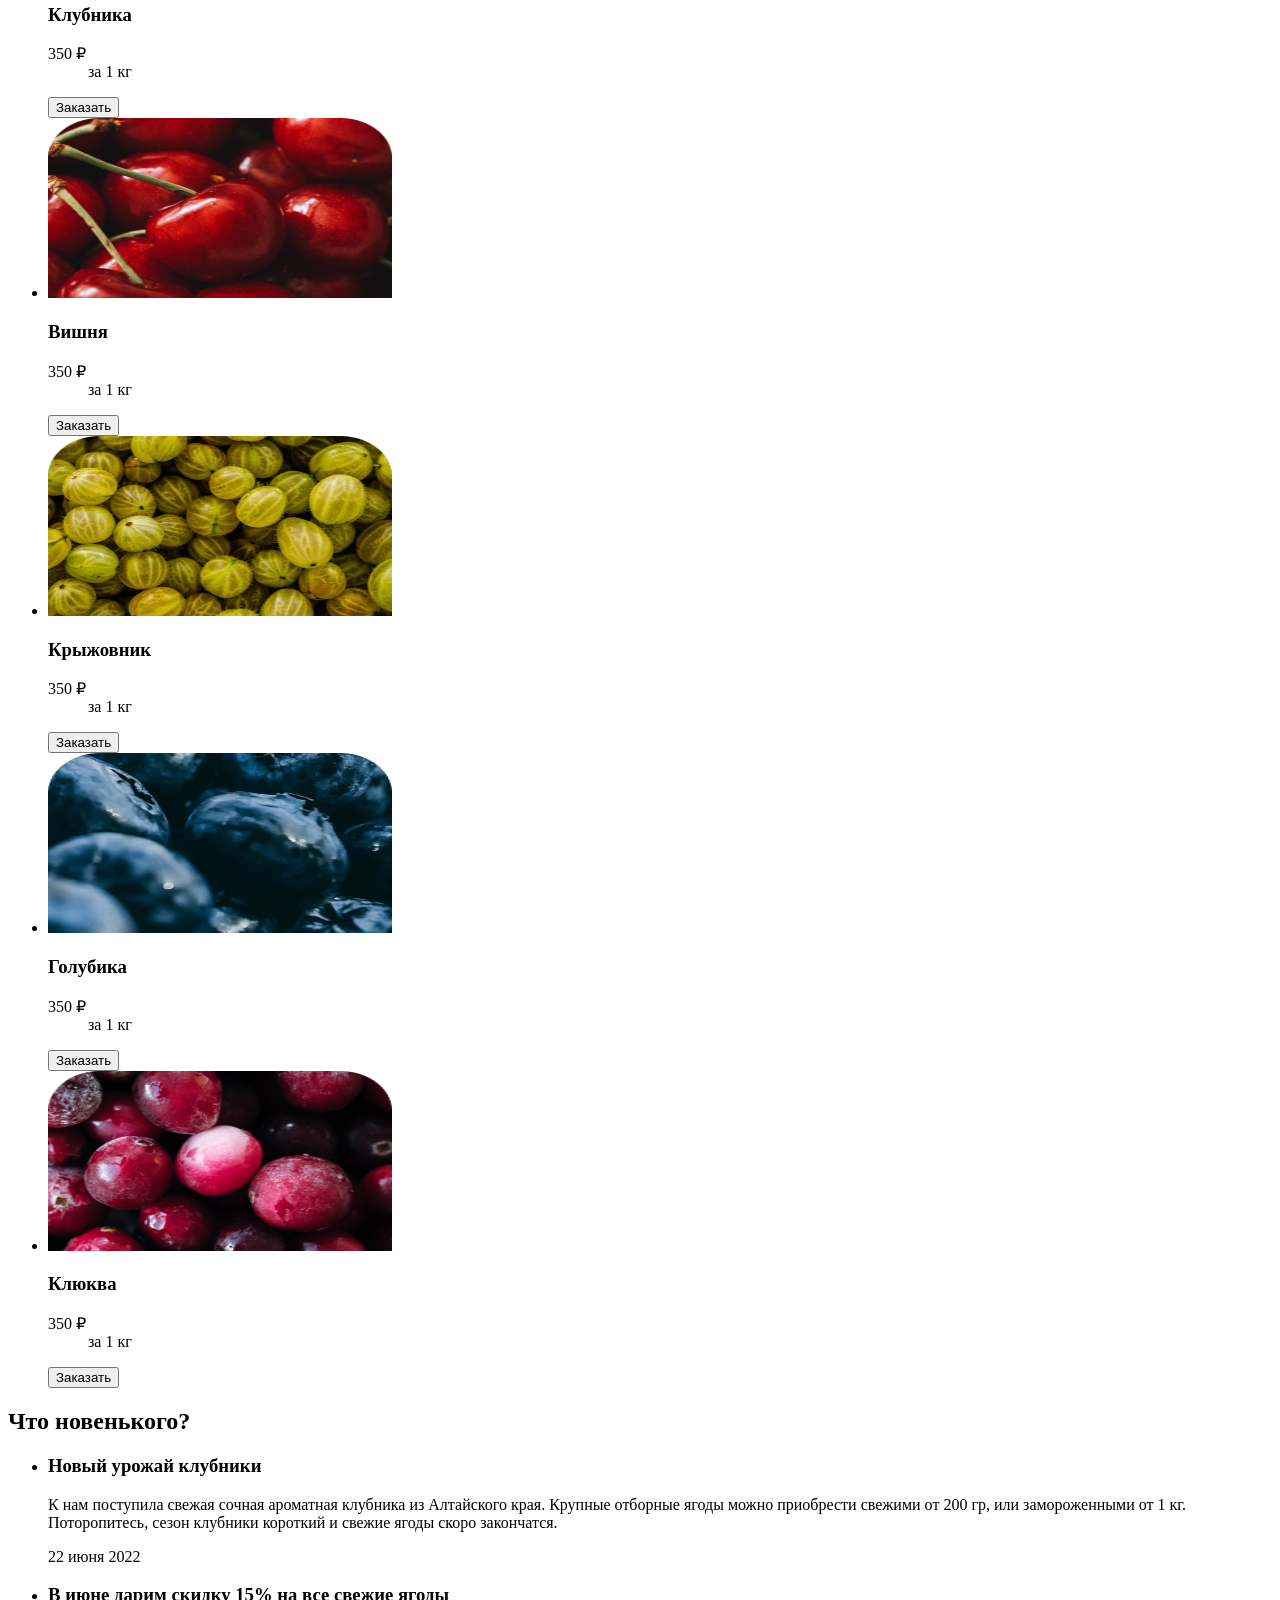
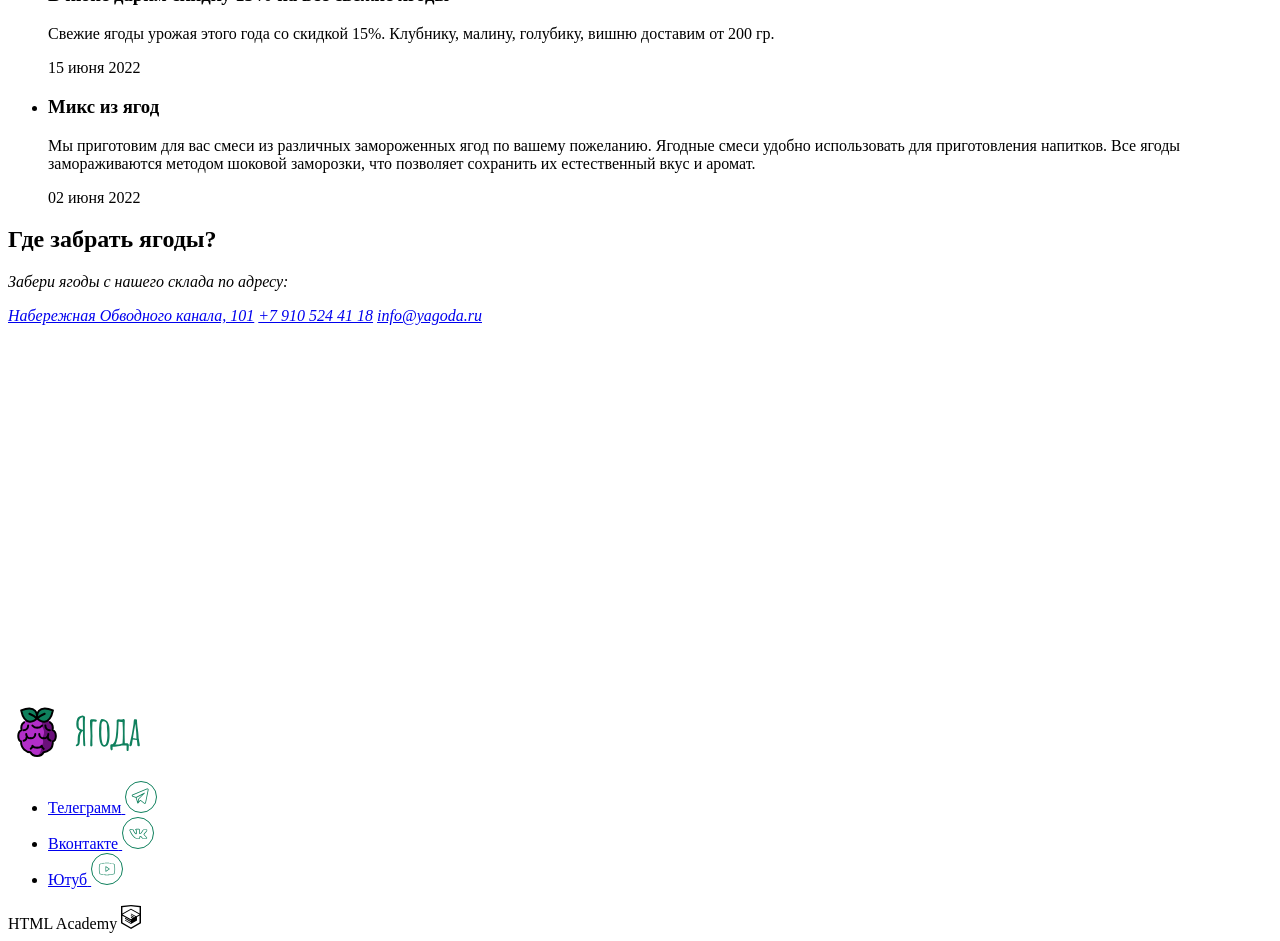
==== commit 76b7a94f: "new" ====
--- a/source/index.html
+++ b/source/index.html
@@ -15,10 +15,17 @@
           <picture>
             <source
               srcset="./images/logo-huge.svg"
-              media="(min-width: 768px)"
+              media="(min-width: 1440px)"
               width="135"
               height="60"
             >
+            <source
+              srcset="./images/logo-huge.svg"
+              media="(min-width: 768px)"
+              width="133"
+              height="60"
+            >
+
             <img class="logo__image" src="./images/logo-small.svg" alt="Изображение ягоды еживики" width="52" height="52">
           </picture>
         </a>
@@ -51,7 +58,7 @@
         <div class="hero__inner container">
           <div class="hero__wrapper">
             <h1 class="hero__title title">
-              Ягоды с доставкой
+              Ягоды <br class="hero__title-break">с доставкой
             </h1>
             <ul class="hero__list">
             <li class="hero__item">Отборные ягоды</li>
@@ -67,16 +74,15 @@
         <h2 class="catalog__title title">Каталог</h2>
         <ul class="catalog__list">
           <li class="catalog__item">
-            <atricle class="catalog__card card">
+            <atricle class="catalog__card">
               <img
                 class="catalog__card-image"
 
-                srcset="
-                  ./images/raspberry-1x.png 1x,
-                  ./images/raspberry-2x.png 1x,
-                  ./images/raspberry-3x.png 1x,"
+                src="./images/raspberry-1x.png"
                 alt="Изображение ягоды малины"
-                width="344" height="180">
+                width="264"
+                height="180"
+                >
                 <h3 class="catalog__card-subtitle">Малина</h3>
                 <dl class="catalog__price-list">
                   <dt class="catalog__price-item">350 ₽</dt>
@@ -86,7 +92,7 @@
             </atricle>
           </li>
           <li class="catalog__item">
-            <atricle class="catalog__card card">
+            <atricle class="catalog__card">
               <img
               class="catalog__card-image"
               src="./images/blackberry-1x.png"
@@ -102,7 +108,7 @@
             </atricle>
           </li>
           <li class="catalog__item">
-            <atricle class="catalog__card card">
+            <atricle class="catalog__card">
               <img
               class="catalog__card-image"
               src="./images/lingonberry-1x.png"
@@ -118,7 +124,7 @@
             </atricle>
           </li>
           <li class="catalog__item">
-            <atricle class="catalog__card card">
+            <atricle class="catalog__card">
               <img
               class="catalog__card-image"
               src="./images/strawberry-1x.png"
@@ -134,7 +140,7 @@
             </atricle>
           </li>
           <li class="catalog__item">
-            <atricle class="catalog__card card">
+            <atricle class="catalog__card">
               <img
               class="catalog__card-image"
               src="./images/cherry-1x.png"
@@ -150,7 +156,7 @@
             </atricle>
           </li>
           <li class="catalog__item">
-            <atricle class="catalog__card card">
+            <atricle class="catalog__card">
               <img
               class="catalog__card-image"
               src="./images/gooseberry-1x.png"
@@ -166,7 +172,7 @@
             </atricle>
           </li>
           <li class="catalog__item">
-            <atricle class="catalog__card card">
+            <atricle class="catalog__card">
               <img
               class="catalog__card-image"
               src="./images/blueberry-1x.png"
@@ -182,7 +188,7 @@
             </atricle>
           </li>
           <li class="catalog__item">
-            <atricle class="catalog__card card">
+            <atricle class="catalog__card">
               <img
               class="catalog__card-image"
               src="./images/cranberry-1x.png"
@@ -199,11 +205,11 @@
           </li>
         </ul>
       </section>
-      <section class="news section">
+      <section class="news section container">
         <h2 class="news__title title">Что новенького?</h2>
         <ul class="news__list">
           <li class="news__item">
-            <article class="news__card card">
+            <article class="news__card">
               <h3 class="news__card-title">Новый урожай клубники</h3>
               <p class="news__card-text">
                 К нам поступила свежая сочная ароматная клубника
@@ -211,31 +217,116 @@
                 свежими от 200 гр, или замороженными от 1 кг.
                 Поторопитесь, сезон клубники короткий и свежие ягоды скоро закончатся.
               </p>
+              <time class="news__card-time" datetime="2022-06-22">22 июня 2022</time>
             </article>
           </li>
           <li class="news__item">
-            <article class="news__card card">
+            <article class="news__card">
               <h3 class="news__card-title">В июне дарим скидку 15% на все свежие ягоды</h3>
               <p class="news__card-text">
-                Свежие ягоды урожая этого года со скидкой 15%.  Клубнику, малину, голубику, вишню доставим от 200 гр.
+                Свежие ягоды урожая этого года со скидкой 15%. Клубнику, малину, голубику, вишню доставим от 200 гр.
               </p>
+              <time class="news__card-time" datetime="2022-06-15">15 июня 2022</time>
             </article>
           </li>
           <li class="news__item">
-            <article class="news__card card">
+            <article class="news__card">
               <h3 class="news__card-title">Микс из ягод</h3>
               <p class="news__card-text">
                 Мы приготовим для вас смеси
                 из различных замороженных ягод по вашему пожеланию.
                 Ягодные смеси удобно использовать для приготовления напитков.
                 Все ягоды замораживаются методом шоковой заморозки,
-                что позволяет сохранить их естественный вкус и аромат.</p>
+                что позволяет сохранить их естественный вкус и аромат.
+              </p>
+              <time class="news__card-time" datetime="2022-06-02">02 июня 2022</time>
             </article>
           </li>
         </ul>
-
+      </section>
+      <section class="contacts section container">
+        <div class="contacts__wrapper">
+          <h2 class="contacts__title title">Где забрать ягоды?</h2>
+
+        <address class="contacts__address">
+          <p class="contacts__address-text">Забери ягоды с нашего склада по адресу:</p>
+          <a class="contacts__address-link" href="#">Набережная Обводного канала, 101</a>
+          <a class="contacts__address-link" href="tel:+79105244118">+7 910 524 41 18</a>
+          <a class="contacts__address-link" href="mailto:info@yagoda.ru">info@yagoda.ru</a>
+        </address>
+        </div>
+
+        <iframe
+          class="contacts__map"
+          src="https://yandex.ru/map-widget/v1/?um=constructor%3A57dabdf767dba2ba17bf3a6f259536344c58d6519c3dbfd846dd6795bcb86614&amp;source=constructor"
+          width="320" height="372" frameborder="0">
+        </iframe>
       </section>
     </main>
+    <footer class="footer">
+      <div class="footer__inner container">
+        <a class="footer__logo logo">
+          <picture>
+            <source
+              srcset="./images/logo-huge.svg"
+              media="(min-width: 1440px)"
+              width="135"
+              height="60"
+            >
+            <source
+              srcset="./images/logo-huge.svg"
+              media="(min-width: 768px)"
+              width="133"
+              height="60"
+            >
+            <img class="logo__image" src="./images/logo-small.svg" alt="Изображение ягоды еживики" width="52" height="52">
+          </picture>
+        </a>
+        <ul class="footer__list">
+          <li class="footer__item">
+            <a href="#" class="footer__social-link">
+              <span class="visually-hidden">Телеграмм</span>
+              <svg width="32" height="32" viewBox="0 0 32 32" fill="none" xmlns="http://www.w3.org/2000/svg">
+                <circle cx="16" cy="16" r="15.5" stroke="#0F805D"/>
+                <path d="M23.1562 7.81204C22.9837 7.66906 22.7757 7.57542 22.5543 7.54106C22.3329 7.50669 22.1063 7.53288 21.8986 7.61684L7.56501 13.4032C7.33339 13.4984 7.13619 13.6618 6.9996 13.8717C6.86301 14.0816 6.79349 14.328 6.80026 14.5784C6.80703 14.8287 6.88977 15.071 7.03751 15.2732C7.18524 15.4754 7.39098 15.6279 7.62741 15.7104L10.7202 16.784L12.3962 22.3248C12.3994 22.336 12.4098 22.3432 12.4146 22.3536C12.4319 22.3978 12.4571 22.4385 12.489 22.4736C12.5375 22.5278 12.6001 22.5674 12.6698 22.588C12.6778 22.5912 12.6834 22.5984 12.6914 22.6H12.6962L12.6986 22.6008C12.7605 22.6142 12.8248 22.6108 12.885 22.5912C12.8914 22.5896 12.8978 22.5896 12.905 22.5872C12.9628 22.567 13.0151 22.5336 13.0578 22.4896C13.0626 22.484 13.0706 22.4832 13.0754 22.4784L15.4858 19.8176L19.0034 22.5416C19.217 22.7088 19.4802 22.7992 19.7514 22.7992C20.3386 22.7992 20.845 22.388 20.9658 21.8144L23.5754 9.00004C23.6197 8.7825 23.6041 8.55703 23.5302 8.34766C23.4564 8.1383 23.3271 7.9529 23.1562 7.81124V7.81204ZM13.2706 17.836L12.705 20.5856L11.525 16.6832L17.377 13.6352L13.3794 17.6336C13.3241 17.689 13.2862 17.7594 13.2706 17.836ZM20.1818 21.6536C20.1668 21.7262 20.1334 21.7936 20.0848 21.8495C20.0361 21.9054 19.974 21.9479 19.9042 21.9728C19.8362 21.999 19.7624 22.0071 19.6903 21.9961C19.6182 21.9852 19.5502 21.9556 19.493 21.9104L15.6826 18.9592C15.603 18.8978 15.5031 18.8685 15.4028 18.8774C15.3026 18.8863 15.2094 18.9327 15.1418 19.0072L13.4642 20.856L14.029 18.1144L19.7802 12.3624C19.8476 12.2949 19.8885 12.2054 19.8958 12.1103C19.903 12.0152 19.8759 11.9206 19.8196 11.8436C19.7632 11.7667 19.6811 11.7124 19.5882 11.6906C19.4954 11.6688 19.3977 11.681 19.313 11.7248L11.0226 16.0432L7.88901 14.9536C7.80593 14.9262 7.73346 14.8735 7.6817 14.803C7.62994 14.7325 7.60146 14.6475 7.60021 14.56C7.59623 14.4718 7.61981 14.3845 7.66769 14.3102C7.71557 14.236 7.78537 14.1784 7.86741 14.1456L22.1986 8.35924C22.2721 8.32804 22.3527 8.31795 22.4316 8.3301C22.5105 8.34226 22.5844 8.37618 22.645 8.42804C22.7053 8.47683 22.7509 8.54142 22.7766 8.6146C22.8023 8.68778 22.8071 8.76666 22.7906 8.84244L20.1818 21.6544V21.6536Z" fill="#0F805D"/>
+              </svg>
+            </a>
+          </li>
+          <li class="footer__item">
+            <a href="#" class="footer__social-link">
+              <span class="visually-hidden">Вконтакте</span>
+              <svg width="32" height="32" viewBox="0 0 32 32" fill="none" xmlns="http://www.w3.org/2000/svg">
+                <circle cx="16" cy="16" r="15.5" stroke="#0F805D"/>
+                <g clip-path="url(#clip0_27406_471)">
+                <path d="M7.3999 13.1755C7.3999 12.6726 7.74307 12.4014 8.4294 12.3619L11.0741 12.3767C11.2516 12.3767 11.37 12.4507 11.4291 12.5986C11.7013 13.3383 12.006 13.9768 12.3433 14.5143C12.6805 15.0518 13.1213 15.6706 13.6656 16.3708C13.713 16.4596 13.7899 16.5039 13.8964 16.5039C13.9792 16.5039 14.0443 16.4694 14.0916 16.4004L14.1449 16.2377L14.1626 13.6785C14.1626 13.501 14.1123 13.3826 14.0118 13.3235C13.9112 13.2643 13.7248 13.2199 13.4526 13.1903C13.2396 13.1608 13.1331 13.0523 13.1331 12.8649C13.1331 12.8254 13.1391 12.7959 13.1509 12.7761C13.3994 12.1351 14.1094 11.8146 15.2809 11.8146L16.2749 11.7998C16.7246 11.7998 17.0973 11.8935 17.3931 12.0809C17.689 12.2682 17.8369 12.5641 17.8369 12.9684V16.3264C17.9197 16.3757 17.9966 16.4004 18.0676 16.4004C18.2451 16.4004 18.399 16.3116 18.5291 16.1341C19.8308 14.6154 20.5349 13.5996 20.6414 13.0868C20.6414 13.0769 20.6532 13.0523 20.6769 13.0128C20.7597 12.8649 20.8958 12.7367 21.0851 12.6282C21.2745 12.5197 21.4401 12.4458 21.5821 12.4063C21.6295 12.3866 21.6827 12.3767 21.7419 12.3767H24.4931L24.6706 12.3915C24.9073 12.3915 25.0907 12.4852 25.2209 12.6726C25.2682 12.7318 25.3007 12.7959 25.3185 12.8649C25.3362 12.9339 25.3481 13.003 25.354 13.072C25.3599 13.141 25.3629 13.1805 25.3629 13.1903V13.2939C25.28 13.6982 25.07 14.1297 24.7327 14.5883C24.3955 15.0468 23.9665 15.5424 23.4459 16.075C22.9252 16.6075 22.5998 16.9576 22.4696 17.1252C22.3631 17.2436 22.3099 17.3521 22.3099 17.4507C22.3099 17.5296 22.3572 17.6183 22.4519 17.717L25.0434 20.4389C25.1854 20.5966 25.2564 20.7692 25.2564 20.9566C25.2564 21.1834 25.1499 21.3708 24.9369 21.5187C24.7239 21.6667 24.4695 21.7505 24.1736 21.7702L23.8719 21.785H21.1739C21.162 21.785 21.1384 21.7875 21.1029 21.7924C21.0674 21.7973 21.0437 21.7998 21.0319 21.7998C20.7715 21.7998 20.529 21.7061 20.3041 21.5187C20.2213 21.4398 19.6651 20.858 18.6356 19.7732C18.5765 19.7041 18.4936 19.64 18.3871 19.5809C18.3398 19.7387 18.2777 19.9655 18.2008 20.2613C18.1238 20.5572 18.0676 20.7692 18.0321 20.8974L17.9789 21.1489C17.8605 21.4941 17.612 21.7012 17.2334 21.7702L16.9849 21.785H15.2454C14.2632 21.785 13.284 21.4103 12.3078 20.6608C11.3315 19.9112 10.4529 18.9423 9.6719 17.7539C8.8909 16.5656 8.16315 15.1824 7.48865 13.6045C7.42949 13.4763 7.3999 13.3333 7.3999 13.1755ZM18.0676 17.0069C17.8191 17.0069 17.5943 16.9502 17.3931 16.8368C17.192 16.7234 17.0914 16.568 17.0914 16.3708V12.9684C17.0914 12.7712 17.0322 12.6307 16.9139 12.5468C16.7955 12.463 16.5885 12.4211 16.2926 12.4211L15.2809 12.4507C14.7721 12.4507 14.3875 12.5247 14.1271 12.6726C14.6478 12.8797 14.9081 13.215 14.9081 13.6785V16.2821C14.8845 16.5286 14.7661 16.7332 14.5531 16.896C14.3401 17.0587 14.1035 17.14 13.8431 17.14C13.4881 17.14 13.216 16.997 13.0266 16.711C12.1036 15.5473 11.4173 14.4428 10.9676 13.3974L10.8079 13.0128L8.44715 12.998C8.29332 12.998 8.20753 13.0054 8.18978 13.0202C8.17203 13.035 8.16315 13.0769 8.16315 13.146C8.16315 13.2347 8.17498 13.3284 8.19865 13.427L8.5714 14.2554C9.5654 16.3955 10.6452 18.0819 11.8108 19.3146C12.9763 20.5473 14.1212 21.1637 15.2454 21.1637H17.0204C17.0914 21.1637 17.1446 21.1465 17.1801 21.1119C17.2156 21.0774 17.2452 21.0109 17.2689 20.9122L17.3044 20.7643L17.6416 19.4625C17.7363 19.285 17.8191 19.1667 17.8901 19.1075C18.0203 18.999 18.1741 18.9448 18.3516 18.9448C18.6356 18.9448 18.9255 19.0878 19.2214 19.3738L20.7301 20.9714C20.8248 21.0996 20.9254 21.1637 21.0319 21.1637H23.9606C24.3156 21.1637 24.4931 21.0897 24.4931 20.9418C24.4931 20.8925 24.4754 20.8432 24.4399 20.7939L21.8661 18.1164C21.665 17.9093 21.5644 17.6874 21.5644 17.4507C21.5644 17.214 21.659 16.9872 21.8484 16.7702C22.0022 16.573 22.301 16.2451 22.7447 15.7865C23.1885 15.3279 23.576 14.8989 23.9074 14.4995C24.2387 14.1001 24.4576 13.7377 24.5641 13.4122L24.6174 13.2199C24.6055 13.2002 24.5996 13.1681 24.5996 13.1238C24.5996 13.0794 24.5937 13.0424 24.5819 13.0128H21.7951C21.6176 13.072 21.4756 13.1608 21.3691 13.2791L21.2626 13.5602C20.9668 14.2406 20.1917 15.2909 18.9374 16.711C18.6889 16.9083 18.399 17.0069 18.0676 17.0069Z" fill="#0F805D"/>
+                </g>
+                <defs>
+                <clipPath id="clip0_27406_471">
+                <rect width="19.2" height="15.0857" fill="white" transform="translate(6.3999 8.7998)"/>
+                </clipPath>
+                </defs>
+              </svg>
+            </a>
+          </li>
+          <li class="footer__item">
+            <a href="#" class="footer__social-link">
+              <span class="visually-hidden">Ютуб</span>
+              <svg width="32" height="32" viewBox="0 0 32 32" fill="none" xmlns="http://www.w3.org/2000/svg">
+                <circle cx="16" cy="16" r="15.5" stroke="#0F805D"/>
+                <path d="M18.5649 15.7525L14.9649 13.3525C14.9198 13.3224 14.8674 13.3052 14.8132 13.3025C14.7591 13.2999 14.7052 13.312 14.6574 13.3375C14.6095 13.3624 14.5694 13.4002 14.5416 13.4465C14.5138 13.4928 14.4993 13.546 14.4999 13.6V18.4C14.4993 18.454 14.5138 18.5072 14.5416 18.5535C14.5694 18.5998 14.6095 18.6376 14.6574 18.6625C14.7016 18.6853 14.7502 18.6981 14.7999 18.7C14.8592 18.7011 14.9172 18.6826 14.9649 18.6475L18.5649 16.2475C18.6067 16.2211 18.6412 16.1846 18.6651 16.1413C18.689 16.0981 18.7015 16.0494 18.7015 16C18.7015 15.9506 18.689 15.9019 18.6651 15.8586C18.6412 15.8154 18.6067 15.7788 18.5649 15.7525ZM15.0999 17.8375V14.1625L17.8599 16L15.0999 17.8375ZM23.6874 11.71C23.6254 11.4813 23.5112 11.2702 23.3537 11.0932C23.1963 10.9162 22.9998 10.7781 22.7799 10.69C20.2449 9.71499 16.1724 9.72999 15.9999 9.72999C15.8274 9.72999 11.7549 9.71499 9.2199 10.69C8.99999 10.7781 8.80355 10.9162 8.64607 11.0932C8.48859 11.2702 8.37437 11.4813 8.3124 11.71C8.1249 12.4375 7.8999 13.7725 7.8999 16C7.8999 18.2275 8.1249 19.5625 8.3124 20.29C8.37437 20.5187 8.48859 20.7298 8.64607 20.9068C8.80355 21.0838 8.99999 21.2218 9.2199 21.31C11.7549 22.285 15.8274 22.27 15.9999 22.27H16.0524C16.5699 22.27 20.3724 22.24 22.7799 21.31C22.9998 21.2218 23.1963 21.0838 23.3537 20.9068C23.5112 20.7298 23.6254 20.5187 23.6874 20.29C23.8749 19.5625 24.0999 18.2275 24.0999 16C24.0999 13.7725 23.8749 12.4375 23.6874 11.71ZM23.1024 20.14C23.0664 20.2765 22.9987 20.4026 22.9049 20.5082C22.8111 20.6137 22.6938 20.6957 22.5624 20.7475C20.1324 21.685 16.0449 21.67 15.9999 21.67C15.9549 21.67 11.8674 21.685 9.4374 20.7475C9.30605 20.6957 9.18872 20.6137 9.09492 20.5082C9.00111 20.4026 8.93345 20.2765 8.8974 20.14C8.7174 19.4425 8.4999 18.16 8.4999 16C8.4999 13.84 8.7174 12.5575 8.8974 11.86C8.93345 11.7235 9.00111 11.5973 9.09492 11.4918C9.18872 11.3863 9.30605 11.3043 9.4374 11.2525C11.8674 10.315 15.9549 10.33 15.9999 10.33C16.0449 10.33 20.1324 10.315 22.5624 11.2525C22.6938 11.3043 22.8111 11.3863 22.9049 11.4918C22.9987 11.5973 23.0664 11.7235 23.1024 11.86C23.2824 12.5575 23.4999 13.84 23.4999 16C23.4999 18.16 23.2824 19.4425 23.1024 20.14Z" fill="#0F805D"/>
+              </svg>
+            </a>
+          </li>
+        </ul>
+        <div class="footer__developer-logo">
+          <span>HTML Academy</span>
+          <svg width="20" height="24" viewBox="0 0 20 24" fill="none" xmlns="http://www.w3.org/2000/svg">
+            <path d="M10.1115 0H10.0372L0 0.985337V18.3695L10.0372 24L20 18.3695V0.985337L10.1115 0ZM18.5874 8.51613L10.0372 3.73021V3.65982H9.96283L9.88848 3.58944V3.65982L1.41264 8.51613V2.18182L9.96283 1.33724L18.5874 2.18182V8.51613ZM9.96283 4.78592L18.513 9.50147L15.1673 11.3314L9.88848 8.37537V9.3607L14.2751 11.824L13.6059 12.176L9.88848 10.0645V11.0499L12.7138 12.6686L12.119 13.0205L9.88848 11.7537V12.739L11.3011 13.5132L9.96283 14.2874L1.48699 9.57185L9.96283 4.78592ZM1.41264 10.6276L9.88848 15.4135V16.1173L4.01487 12.8094V13.7947L9.96283 17.173V17.9472L4.01487 14.6393V15.6246L9.96283 19.0029L15.9851 15.5543V11.8944L18.513 10.4868V17.5249L9.96283 22.3812L1.41264 17.5953V10.6276Z" fill="black"/>
+          </svg>
+
+        </div>
+      </div>
+    </footer>
     <script src="./scripts/index.js"></script>
   </body>
 </html>
